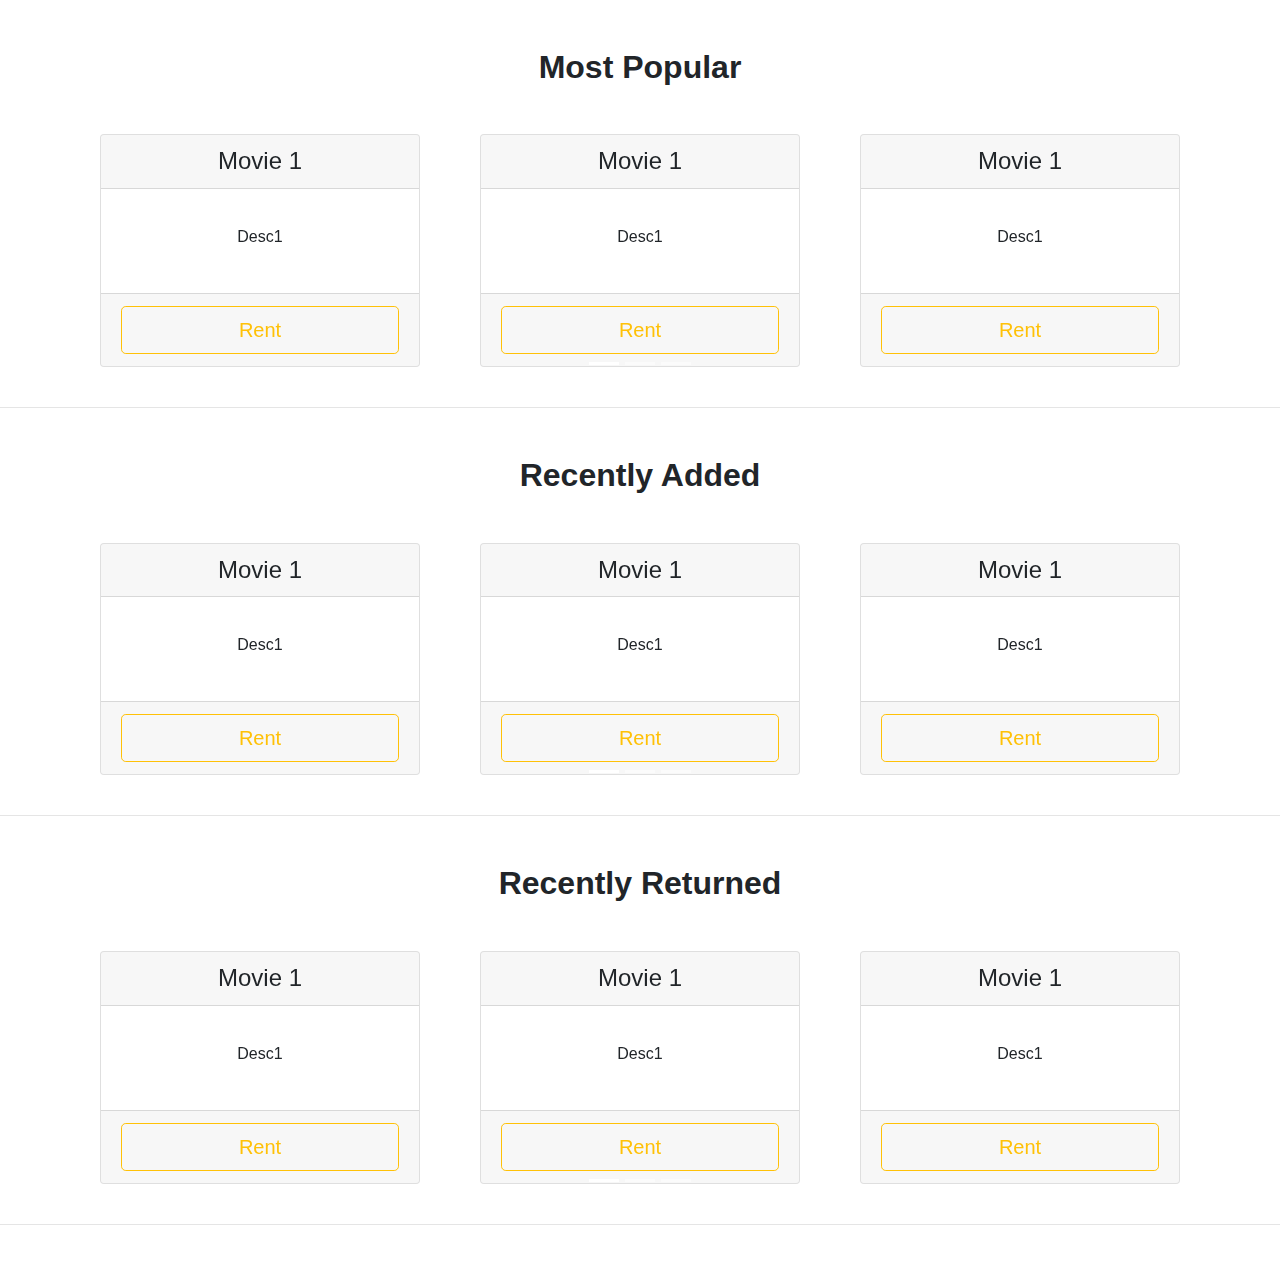
==== src/main/resources/templates/index.html @ e536f22f "index" ====
<!DOCTYPE html>
<html lang="en" xmlns:th="http://www.thymeleaf.org">
<head>
    <meta charset="UTF-8">
    <title>Homepage</title>
    <link rel="stylesheet" type="text/css" th:href="@{/webjars/bootstrap/4.5.2/css/bootstrap.min.css}"/>
    <link rel="stylesheet" type="text/css" th:href="@{/style.css}">
    <link href="//maxcdn.bootstrapcdn.com/bootstrap/4.1.1/css/bootstrap.min.css" rel="stylesheet" id="bootstrap-css">
    <script src="//maxcdn.bootstrapcdn.com/bootstrap/4.1.1/js/bootstrap.min.js"></script>
    <script src="//cdnjs.cloudflare.com/ajax/libs/jquery/3.2.1/jquery.min.js"></script>
    <script src="https://code.jquery.com/jquery-3.5.1.slim.min.js"></script>
    <script src="https://cdn.jsdelivr.net/npm/popper.js@1.16.1/dist/umd/popper.min.js" ></script>
    <script src="https://stackpath.bootstrapcdn.com/bootstrap/4.5.2/js/bootstrap.min.js" ></script>
</head>
<body>
<nav th:replace="fragments/header.html :: navbar"></nav>

<section class="text-center my-5">
    <div class="container">
    <!-- Section heading -->
    <h2 class="h1-responsive font-weight-bold my-5">Most Popular</h2>

    <div class="wrapper-carousel-fix">
        <!-- Carousel Wrapper -->
        <div id="carousel-example-1" class="carousel no-flex testimonial-carousel slide carousel-fade" data-ride="carousel"
             data-interval="false">
            <!--Slides-->
            <ol class="carousel-indicators">
                <li data-target="#carousel-example-1" data-slide-to="0" class="active"></li>
                <li data-target="#carousel-example-1" data-slide-to="1"></li>
                <li data-target="#carousel-example-1" data-slide-to="2"></li>
            </ol>
            <div class="carousel-inner" role="listbox">
                <!--First slide-->
                <div class="carousel-item active">
                    <div class="row text-center card-deck">

                        <div class="col-sm-4">
                            <div class="card mb-4 box-shadow">
                            <div class="card-header">
                                <h4 class="my-0 font-weight-normal" th:text="${popularVHS[0][1]}">Movie 1</h4>
                            </div>
                            <div class="card-body">
                                <ul class="list-unstyled mt-3 mb-4">
                                    <li th:text="${popularVHS[0][2]}">Desc1</li>
                                </ul>
                            </div>
                                <div class="card-footer">
                                    <button type="button" class="btn btn-lg btn-block btn-outline-warning card-btn">Rent</button>
                                </div>
                            </div>
                        </div>
                        <div class="col-sm-4">
                            <div class="card mb-4 box-shadow">
                            <div class="card-header">
                                <h4 class="my-0 font-weight-normal" th:text="${popularVHS[1][1]}">Movie 1</h4>
                            </div>
                            <div class="card-body">
                                <ul class="list-unstyled mt-3 mb-4">
                                    <li th:text="${popularVHS[1][2]}">Desc1</li>
                                </ul>

                            </div>
                                <div class="card-footer">
                                    <button type="button" class="btn btn-lg btn-block btn-outline-warning card-btn">Rent</button>
                                </div>
                            </div>
                        </div>
                        <div class="col-sm-4">
                            <div class="card mb-4 box-shadow">
                            <div class="card-header">
                                <h4 class="my-0 font-weight-normal" th:text="${popularVHS[2][1]}">Movie 1</h4>
                            </div>
                            <div class="card-body">
                                <ul class="list-unstyled mt-3 mb-4">
                                    <li th:text="${popularVHS[2][2]}">Desc1</li>
                                </ul>
                            </div>
                                <div class="card-footer">
                                    <button type="button" class="btn btn-lg btn-block btn-outline-warning card-btn">Rent</button>
                                </div>
                            </div>
                        </div>
                    </div>
                </div>
                <!--Second slide-->
                <div class="carousel-item">
                    <div class="row text-center card-deck">
                        <div class="col-sm-4">
                            <div class="card mb-4 box-shadow">
                                <div class="card-header">
                                    <h4 class="my-0 font-weight-normal" th:text="${popularVHS[3][1]}">Movie 1</h4>
                                </div>
                                <div class="card-body">
                                    <ul class="list-unstyled mt-3 mb-4">
                                        <li th:text="${popularVHS[3][2]}">Desc1</li>
                                    </ul>

                                </div>
                                <div class="card-footer">
                                    <button type="button" class="btn btn-lg btn-block btn-outline-warning card-btn">Rent</button>
                                </div>
                            </div>
                        </div>
                        <div class="col-sm-4">
                            <div class="card mb-4 box-shadow">
                                <div class="card-header">
                                    <h4 class="my-0 font-weight-normal" th:text="${popularVHS[4][1]}">Movie 1</h4>
                                </div>
                                <div class="card-body">
                                    <ul class="list-unstyled mt-3 mb-4">
                                        <li th:text="${popularVHS[4][2]}">Desc1</li>
                                    </ul>

                                </div>
                                <div class="card-footer">
                                    <button type="button" class="btn btn-lg btn-block btn-outline-warning card-btn">Rent</button>
                                </div>
                            </div>
                        </div>
                        <div class="col-sm-4">
                            <div class="card mb-4 box-shadow">
                                <div class="card-header">
                                    <h4 class="my-0 font-weight-normal" th:text="${popularVHS[5][1]}">Movie 1</h4>
                                </div>
                                <div class="card-body">
                                    <ul class="list-unstyled mt-3 mb-4">
                                        <li th:text="${popularVHS[5][2]}">Desc1</li>
                                    </ul>

                                </div>
                                <div class="card-footer">
                                    <button type="button" class="btn btn-lg btn-block btn-outline-warning card-btn">Rent</button>
                                </div>
                            </div>
                        </div>
                    </div>
                </div>
                <div class="carousel-item">
                    <div class="row text-center card-deck">
                        <div class="col-sm-4">
                            <div class="card mb-4 box-shadow">
                                <div class="card-header">
                                    <h4 class="my-0 font-weight-normal" th:text="${popularVHS[6][1]}">Movie 1</h4>
                                </div>
                                <div class="card-body">
                                    <ul class="list-unstyled mt-3 mb-4">
                                        <li th:text="${popularVHS[6][2]}">Desc1</li>
                                    </ul>

                                </div>
                                <div class="card-footer">
                                    <button type="button" class="btn btn-lg btn-block btn-outline-warning card-btn">Rent</button>
                                </div>
                            </div>
                        </div>
                        <div class="col-sm-4">
                            <div class="card mb-4 box-shadow">
                                <div class="card-header">
                                    <h4 class="my-0 font-weight-normal" th:text="${popularVHS[7][1]}">Movie 1</h4>
                                </div>
                                <div class="card-body">
                                    <ul class="list-unstyled mt-3 mb-4">
                                        <li th:text="${popularVHS[7][2]}">Desc1</li>
                                    </ul>

                                </div>
                                <div class="card-footer">
                                    <button type="button" class="btn btn-lg btn-block btn-outline-warning card-btn">Rent</button>
                                </div>
                            </div>
                        </div>
                        <div class="col-sm-4">
                            <div class="card mb-4 box-shadow">
                                <div class="card-header">
                                    <h4 class="my-0 font-weight-normal" th:text="${popularVHS[8][1]}">Movie 1</h4>
                                </div>
                                <div class="card-body">
                                    <ul class="list-unstyled mt-3 mb-4">
                                        <li th:text="${popularVHS[8][2]}">Desc1</li>
                                    </ul>

                                </div>
                                <div class="card-footer">
                                    <button type="button" class="btn btn-lg btn-block btn-outline-warning card-btn">Rent</button>
                                </div>
                            </div>
                        </div>
                    </div>
                </div>
            </div>

        </div>
        <!-- Carousel Wrapper -->
    </div>
    </div>
    <hr>
</section>
<section class="text-center my-5">
    <div class="container">
        <!-- Section heading -->
        <h2 class="h1-responsive font-weight-bold my-5">Recently Added</h2>

        <div class="wrapper-carousel-fix">
            <!-- Carousel Wrapper -->
            <div id="carousel-example-2" class="carousel no-flex testimonial-carousel slide carousel-fade" data-ride="carousel"
                 data-interval="false">
                <!--Slides-->
                <ol class="carousel-indicators">
                    <li data-target="#carousel-example-2" data-slide-to="0" class="active"></li>
                    <li data-target="#carousel-example-2" data-slide-to="1"></li>
                    <li data-target="#carousel-example-2" data-slide-to="2"></li>
                </ol>
                <div class="carousel-inner" role="listbox">
                    <!--First slide-->
                    <div class="carousel-item active">
                        <div class="row text-center card-deck">
                            <div class="col-sm-4">
                                <div class="card mb-4 box-shadow">
                                    <div class="card-header">
                                        <h4 class="my-0 font-weight-normal" th:text="${recentVHS[0].title}">Movie 1</h4>
                                    </div>
                                    <div class="card-body">
                                        <ul class="list-unstyled mt-3 mb-4">
                                            <li th:text="${recentVHS[0].description}">Desc1</li>
                                        </ul>
                                    </div>
                                    <div class="card-footer">
                                        <button type="button" class="btn btn-lg btn-block btn-outline-warning card-btn">Rent</button>
                                    </div>
                                </div>
                            </div>
                            <div class="col-sm-4">
                                <div class="card mb-4 box-shadow">
                                    <div class="card-header">
                                        <h4 class="my-0 font-weight-normal" th:text="${recentVHS[1].title}">Movie 1</h4>
                                    </div>
                                    <div class="card-body">
                                        <ul class="list-unstyled mt-3 mb-4">
                                            <li th:text="${recentVHS[1].description}">Desc1</li>
                                        </ul>
                                    </div>
                                    <div class="card-footer">
                                        <button type="button" class="btn btn-lg btn-block btn-outline-warning card-btn">Rent</button>
                                    </div>
                                </div>
                            </div>
                            <div class="col-sm-4">
                                <div class="card mb-4 box-shadow">
                                    <div class="card-header">
                                        <h4 class="my-0 font-weight-normal" th:text="${recentVHS[2].title}">Movie 1</h4>
                                    </div>
                                    <div class="card-body">
                                        <ul class="list-unstyled mt-3 mb-4">
                                            <li th:text="${recentVHS[2].description}">Desc1</li>
                                        </ul>
                                    </div>
                                    <div class="card-footer">
                                        <button type="button" class="btn btn-lg btn-block btn-outline-warning card-btn">Rent</button>
                                    </div>
                                </div>
                            </div>
                        </div>
                    </div>
                    <!--Second slide-->
                    <div class="carousel-item">
                        <div class="row text-center card-deck">
                            <div class="col-sm-4">
                                <div class="card mb-4 box-shadow">
                                    <div class="card-header">
                                        <h4 class="my-0 font-weight-normal" th:text="${recentVHS[3].title}">Movie 1</h4>
                                    </div>
                                    <div class="card-body">
                                        <ul class="list-unstyled mt-3 mb-4">
                                            <li th:text="${recentVHS[3].description}">Desc1</li>
                                        </ul>
                                    </div>
                                    <div class="card-footer">
                                        <button type="button" class="btn btn-lg btn-block btn-outline-warning card-btn">Rent</button>
                                    </div>
                                </div>
                            </div>
                            <div class="col-sm-4">
                                <div class="card mb-4 box-shadow">
                                    <div class="card-header">
                                        <h4 class="my-0 font-weight-normal" th:text="${recentVHS[4].title}">Movie 1</h4>
                                    </div>
                                    <div class="card-body">
                                        <ul class="list-unstyled mt-3 mb-4">
                                            <li th:text="${recentVHS[4].description}">Desc1</li>
                                        </ul>
                                    </div>
                                    <div class="card-footer">
                                        <button type="button" class="btn btn-lg btn-block btn-outline-warning card-btn">Rent</button>
                                    </div>
                                </div>
                            </div>
                            <div class="col-sm-4">
                                <div class="card mb-4 box-shadow">
                                    <div class="card-header">
                                        <h4 class="my-0 font-weight-normal" th:text="${recentVHS[5].title}">Movie 1</h4>
                                    </div>
                                    <div class="card-body">
                                        <ul class="list-unstyled mt-3 mb-4">
                                            <li th:text="${recentVHS[5].description}">Desc1</li>
                                        </ul>
                                    </div>
                                    <div class="card-footer">
                                        <button type="button" class="btn btn-lg btn-block btn-outline-warning card-btn">Rent</button>
                                    </div>
                                </div>
                            </div>
                        </div>
                    </div>
                    <div class="carousel-item">
                        <div class="row text-center card-deck">
                            <div class="col-sm-4">
                                <div class="card mb-4 box-shadow">
                                    <div class="card-header">
                                        <h4 class="my-0 font-weight-normal" th:text="${recentVHS[6].title}">Movie 1</h4>
                                    </div>
                                    <div class="card-body">
                                        <ul class="list-unstyled mt-3 mb-4">
                                            <li th:text="${recentVHS[6].description}">Desc1</li>
                                        </ul>
                                    </div>
                                    <div class="card-footer">
                                        <button type="button" class="btn btn-lg btn-block btn-outline-warning card-btn">Rent</button>
                                    </div>
                                </div>
                            </div>
                            <div class="col-sm-4">
                                <div class="card mb-4 box-shadow">
                                    <div class="card-header">
                                        <h4 class="my-0 font-weight-normal" th:text="${recentVHS[7].title}">Movie 1</h4>
                                    </div>
                                    <div class="card-body">
                                        <ul class="list-unstyled mt-3 mb-4">
                                            <li th:text="${recentVHS[7].description}">Desc1</li>
                                        </ul>
                                    </div>
                                    <div class="card-footer">
                                        <button type="button" class="btn btn-lg btn-block btn-outline-warning card-btn">Rent</button>
                                    </div>
                                </div>
                            </div>
                            <div class="col-sm-4">
                                <div class="card mb-4 box-shadow">
                                    <div class="card-header">
                                        <h4 class="my-0 font-weight-normal" th:text="${recentVHS[8].title}">Movie 1</h4>
                                    </div>
                                    <div class="card-body">
                                        <ul class="list-unstyled mt-3 mb-4">
                                            <li th:text="${recentVHS[8].description}">Desc1</li>
                                        </ul>
                                    </div>
                                    <div class="card-footer">
                                        <button type="button" class="btn btn-lg btn-block btn-outline-warning card-btn">Rent</button>
                                    </div>
                                </div>
                            </div>
                        </div>
                    </div>
                </div>
            </div>
            <!-- Carousel Wrapper -->
        </div>
    </div>
    <hr>
</section>
<section class="text-center my-5">
    <div class="container">
        <!-- Section heading -->
        <h2 class="h1-responsive font-weight-bold my-5">Recently Returned</h2>
        <div class="wrapper-carousel-fix">
            <!-- Carousel Wrapper -->
            <div id="carousel-example-3" class="carousel no-flex testimonial-carousel slide carousel-fade" data-ride="carousel"
                 data-interval="false">
                <!--Slides-->
                <ol class="carousel-indicators">
                    <li data-target="#carousel-example-3" data-slide-to="0" class="active"></li>
                    <li data-target="#carousel-example-3" data-slide-to="1"></li>
                    <li data-target="#carousel-example-3" data-slide-to="2"></li>
                </ol>
                <div class="carousel-inner" role="listbox">
                    <!--First slide-->
                    <div class="carousel-item active">
                        <div class="row text-center card-deck">
                            <div class="col-sm-4">
                                <div class="card mb-4 box-shadow">
                                    <div class="card-header">
                                        <h4 class="my-0 font-weight-normal" th:text="${returnedVHS[0].title}">Movie 1</h4>
                                    </div>
                                    <div class="card-body">
                                        <ul class="list-unstyled mt-3 mb-4">
                                            <li th:text="${returnedVHS[0].description}">Desc1</li>
                                        </ul>
                                    </div>
                                    <div class="card-footer">
                                        <button type="button" class="btn btn-lg btn-block btn-outline-warning card-btn">Rent</button>
                                    </div>
                                </div>
                            </div>
                            <div class="col-sm-4">
                                <div class="card mb-4 box-shadow">
                                    <div class="card-header">
                                        <h4 class="my-0 font-weight-normal" th:text="${returnedVHS[1].title}">Movie 1</h4>
                                    </div>
                                    <div class="card-body">
                                        <ul class="list-unstyled mt-3 mb-4">
                                            <li th:text="${returnedVHS[1].description}">Desc1</li>
                                        </ul>
                                    </div>
                                    <div class="card-footer">
                                        <button type="button" class="btn btn-lg btn-block btn-outline-warning card-btn">Rent</button>
                                    </div>
                                </div>
                            </div>
                            <div class="col-sm-4">
                                <div class="card mb-4 box-shadow">
                                    <div class="card-header">
                                        <h4 class="my-0 font-weight-normal" th:text="${returnedVHS[2].title}">Movie 1</h4>
                                    </div>
                                    <div class="card-body">
                                        <ul class="list-unstyled mt-3 mb-4">
                                            <li th:text="${returnedVHS[2].description}">Desc1</li>
                                        </ul>
                                    </div>
                                    <div class="card-footer">
                                        <button type="button" class="btn btn-lg btn-block btn-outline-warning card-btn">Rent</button>
                                    </div>
                                </div>
                            </div>
                        </div>
                    </div>
                    <!--Second slide-->
                    <div class="carousel-item">
                        <div class="row text-center card-deck">
                            <div class="col-sm-4">
                                <div class="card mb-4 box-shadow">
                                    <div class="card-header">
                                        <h4 class="my-0 font-weight-normal" th:text="${returnedVHS[3].title}">Movie 1</h4>
                                    </div>
                                    <div class="card-body">
                                        <ul class="list-unstyled mt-3 mb-4">
                                            <li th:text="${returnedVHS[3].description}">Desc1</li>
                                        </ul>

                                    </div>
                                    <div class="card-footer">
                                        <button type="button" class="btn btn-lg btn-block btn-outline-warning card-btn">Rent</button>
                                    </div>
                                </div>
                            </div>
                            <div class="col-sm-4">
                                <div class="card mb-4 box-shadow">
                                    <div class="card-header">
                                        <h4 class="my-0 font-weight-normal" th:text="${returnedVHS[4].title}">Movie 1</h4>
                                    </div>
                                    <div class="card-body">
                                        <ul class="list-unstyled mt-3 mb-4">
                                            <li th:text="${returnedVHS[4].description}">Desc1</li>
                                        </ul>

                                    </div>
                                    <div class="card-footer">
                                        <button type="button" class="btn btn-lg btn-block btn-outline-warning card-btn">Rent</button>
                                    </div>
                                </div>
                            </div>
                            <div class="col-sm-4">
                                <div class="card mb-4 box-shadow">
                                    <div class="card-header">
                                        <h4 class="my-0 font-weight-normal" th:text="${returnedVHS[5].title}">Movie 1</h4>
                                    </div>
                                    <div class="card-body">
                                        <ul class="list-unstyled mt-3 mb-4">
                                            <li th:text="${returnedVHS[5].description}">Desc1</li>
                                        </ul>
                                    </div>
                                    <div class="card-footer">
                                        <button type="button" class="btn btn-lg btn-block btn-outline-warning card-btn">Rent</button>
                                    </div>
                                </div>
                            </div>
                        </div>
                    </div>
                    <div class="carousel-item">
                        <div class="row text-center card-deck">
                            <div class="col-sm-4">
                                <div class="card mb-4 box-shadow">
                                    <div class="card-header">
                                        <h4 class="my-0 font-weight-normal" th:text="${returnedVHS[6].title}">Movie 1</h4>
                                    </div>
                                    <div class="card-body">
                                        <ul class="list-unstyled mt-3 mb-4">
                                            <li th:text="${returnedVHS[6].description}">Desc1</li>
                                        </ul>

                                    </div>
                                    <div class="card-footer">
                                        <button type="button" class="btn btn-lg btn-block btn-outline-warning card-btn">Rent</button>
                                    </div>
                                </div>
                            </div>
                            <div class="col-sm-4">
                                <div class="card mb-4 box-shadow">
                                    <div class="card-header">
                                        <h4 class="my-0 font-weight-normal" th:text="${returnedVHS[7].title}">Movie 1</h4>
                                    </div>
                                    <div class="card-body">
                                        <ul class="list-unstyled mt-3 mb-4">
                                            <li th:text="${returnedVHS[7].description}">Desc1</li>
                                        </ul>

                                    </div>
                                    <div class="card-footer">
                                        <button type="button" class="btn btn-lg btn-block btn-outline-warning card-btn">Rent</button>
                                    </div>
                                </div>
                            </div>
                            <div class="col-sm-4">
                                <div class="card mb-4 box-shadow">
                                    <div class="card-header">
                                        <h4 class="my-0 font-weight-normal" th:text="${returnedVHS[8].title}">Movie 1</h4>
                                    </div>
                                    <div class="card-body">
                                        <ul class="list-unstyled mt-3 mb-4">
                                            <li th:text="${returnedVHS[8].description}">Desc1</li>
                                        </ul>
                                    </div>
                                    <div class="card-footer">
                                        <button type="button" class="btn btn-lg btn-block btn-outline-warning card-btn">Rent</button>
                                    </div>
                                </div>
                            </div>
                        </div>
                    </div>
                </div>
            </div>
            <!-- Carousel Wrapper -->
        </div>
    </div>
    <hr>
</section>

<footer>
    <nav th:replace="fragments/footer.html :: navbar"></nav>
</footer>
</body>
</html>
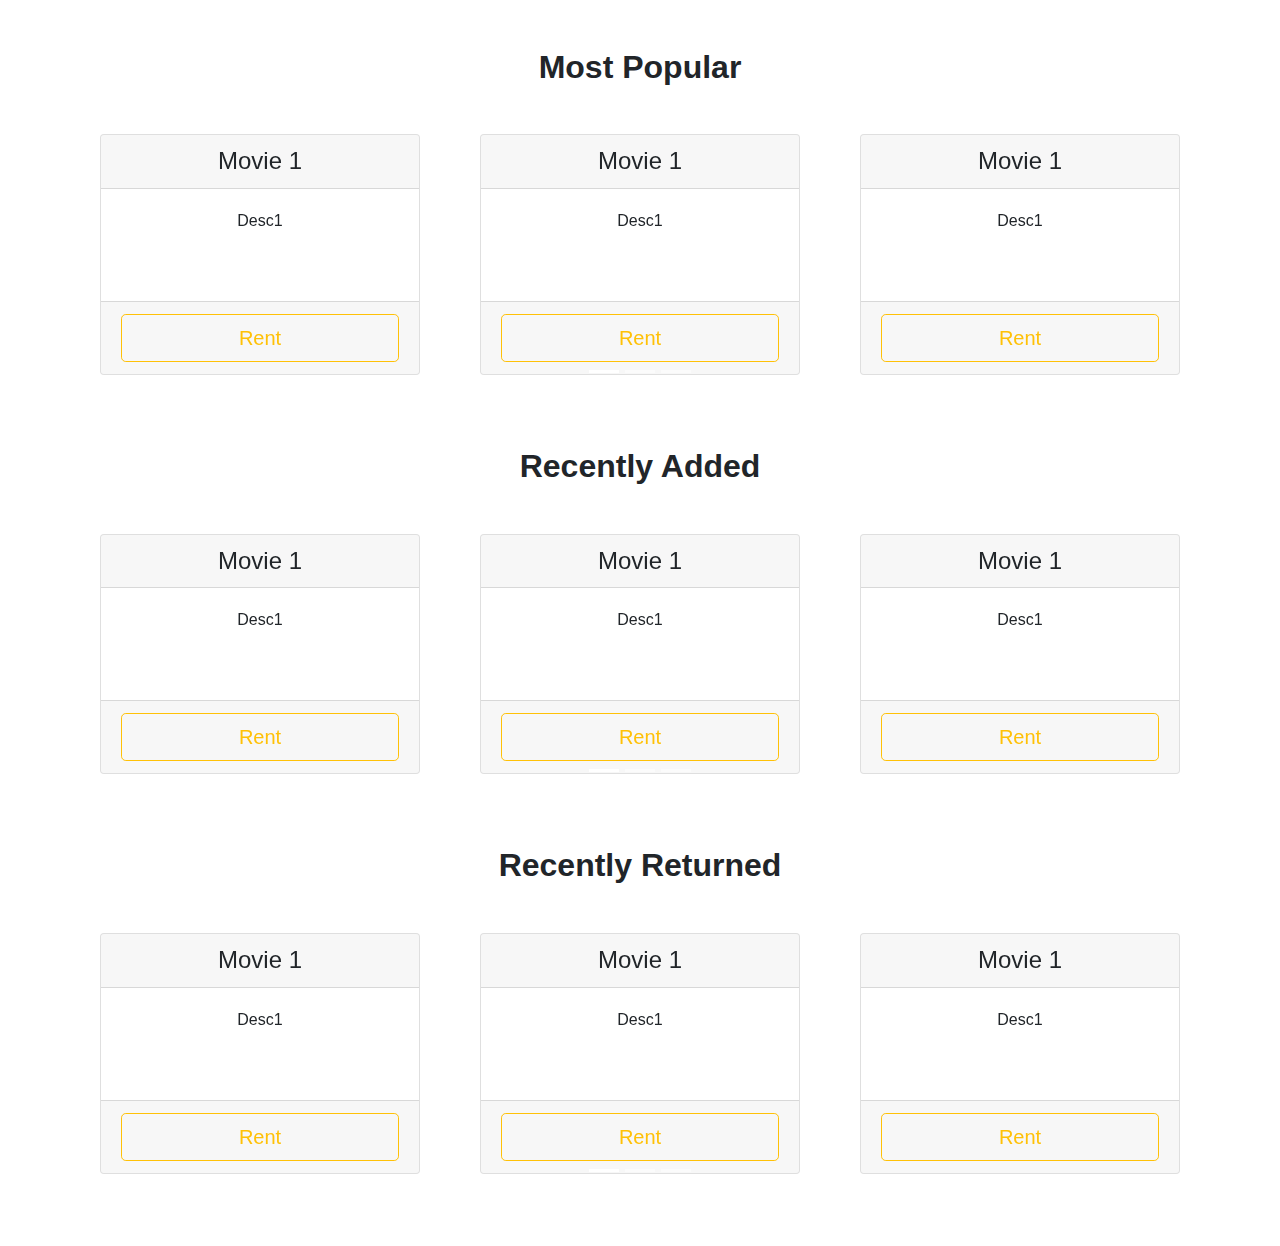
==== commit c941d3ef: "Fixed the userpage" ====
--- a/src/main/resources/templates/index.html
+++ b/src/main/resources/templates/index.html
@@ -12,18 +12,19 @@
     <script src="https://cdn.jsdelivr.net/npm/popper.js@1.16.1/dist/umd/popper.min.js" ></script>
     <script src="https://stackpath.bootstrapcdn.com/bootstrap/4.5.2/js/bootstrap.min.js" ></script>
 </head>
-<body>
+
+<body class="background">
 <nav th:replace="fragments/header.html :: navbar"></nav>
 
 <section class="text-center my-5">
     <div class="container">
     <!-- Section heading -->
-    <h2 class="h1-responsive font-weight-bold my-5">Most Popular</h2>
+    <h2 class="h1-responsive font-weight-bold my-5 ">Most Popular</h2>
 
     <div class="wrapper-carousel-fix">
         <!-- Carousel Wrapper -->
         <div id="carousel-example-1" class="carousel no-flex testimonial-carousel slide carousel-fade" data-ride="carousel"
-             data-interval="false">
+             data-interval="5000">
             <!--Slides-->
             <ol class="carousel-indicators">
                 <li data-target="#carousel-example-1" data-slide-to="0" class="active"></li>
@@ -37,11 +38,12 @@
 
                         <div class="col-sm-4">
                             <div class="card mb-4 box-shadow">
+
                             <div class="card-header">
                                 <h4 class="my-0 font-weight-normal" th:text="${popularVHS[0][1]}">Movie 1</h4>
                             </div>
                             <div class="card-body">
-                                <ul class="list-unstyled mt-3 mb-4">
+                                <ul class="list-unstyled mt-0 mb-5" >
                                     <li th:text="${popularVHS[0][2]}">Desc1</li>
                                 </ul>
                             </div>
@@ -50,13 +52,14 @@
                                 </div>
                             </div>
                         </div>
+
                         <div class="col-sm-4">
                             <div class="card mb-4 box-shadow">
                             <div class="card-header">
                                 <h4 class="my-0 font-weight-normal" th:text="${popularVHS[1][1]}">Movie 1</h4>
                             </div>
                             <div class="card-body">
-                                <ul class="list-unstyled mt-3 mb-4">
+                                <ul class="list-unstyled mt-0 mb-5">
                                     <li th:text="${popularVHS[1][2]}">Desc1</li>
                                 </ul>
 
@@ -66,13 +69,14 @@
                                 </div>
                             </div>
                         </div>
+
                         <div class="col-sm-4">
                             <div class="card mb-4 box-shadow">
                             <div class="card-header">
                                 <h4 class="my-0 font-weight-normal" th:text="${popularVHS[2][1]}">Movie 1</h4>
                             </div>
                             <div class="card-body">
-                                <ul class="list-unstyled mt-3 mb-4">
+                                <ul class="list-unstyled mt-0 mb-5">
                                     <li th:text="${popularVHS[2][2]}">Desc1</li>
                                 </ul>
                             </div>
@@ -92,7 +96,7 @@
                                     <h4 class="my-0 font-weight-normal" th:text="${popularVHS[3][1]}">Movie 1</h4>
                                 </div>
                                 <div class="card-body">
-                                    <ul class="list-unstyled mt-3 mb-4">
+                                    <ul class="list-unstyled mt-0 mb-5">
                                         <li th:text="${popularVHS[3][2]}">Desc1</li>
                                     </ul>
 
@@ -108,7 +112,7 @@
                                     <h4 class="my-0 font-weight-normal" th:text="${popularVHS[4][1]}">Movie 1</h4>
                                 </div>
                                 <div class="card-body">
-                                    <ul class="list-unstyled mt-3 mb-4">
+                                    <ul class="list-unstyled mt-0 mb-5">
                                         <li th:text="${popularVHS[4][2]}">Desc1</li>
                                     </ul>
 
@@ -124,7 +128,7 @@
                                     <h4 class="my-0 font-weight-normal" th:text="${popularVHS[5][1]}">Movie 1</h4>
                                 </div>
                                 <div class="card-body">
-                                    <ul class="list-unstyled mt-3 mb-4">
+                                    <ul class="list-unstyled mt-0 mb-5">
                                         <li th:text="${popularVHS[5][2]}">Desc1</li>
                                     </ul>
 
@@ -144,7 +148,7 @@
                                     <h4 class="my-0 font-weight-normal" th:text="${popularVHS[6][1]}">Movie 1</h4>
                                 </div>
                                 <div class="card-body">
-                                    <ul class="list-unstyled mt-3 mb-4">
+                                    <ul class="list-unstyled mt-0 mb-5">
                                         <li th:text="${popularVHS[6][2]}">Desc1</li>
                                     </ul>
 
@@ -160,7 +164,7 @@
                                     <h4 class="my-0 font-weight-normal" th:text="${popularVHS[7][1]}">Movie 1</h4>
                                 </div>
                                 <div class="card-body">
-                                    <ul class="list-unstyled mt-3 mb-4">
+                                    <ul class="list-unstyled mt-0 mb-5">
                                         <li th:text="${popularVHS[7][2]}">Desc1</li>
                                     </ul>
 
@@ -176,10 +180,9 @@
                                     <h4 class="my-0 font-weight-normal" th:text="${popularVHS[8][1]}">Movie 1</h4>
                                 </div>
                                 <div class="card-body">
-                                    <ul class="list-unstyled mt-3 mb-4">
+                                    <ul class="list-unstyled mt-0 mb-5">
                                         <li th:text="${popularVHS[8][2]}">Desc1</li>
                                     </ul>
-
                                 </div>
                                 <div class="card-footer">
                                     <button type="button" class="btn btn-lg btn-block btn-outline-warning card-btn">Rent</button>
@@ -189,13 +192,13 @@
                     </div>
                 </div>
             </div>
-
         </div>
         <!-- Carousel Wrapper -->
     </div>
     </div>
-    <hr>
 </section>
+
+
 <section class="text-center my-5">
     <div class="container">
         <!-- Section heading -->
@@ -204,7 +207,7 @@
         <div class="wrapper-carousel-fix">
             <!-- Carousel Wrapper -->
             <div id="carousel-example-2" class="carousel no-flex testimonial-carousel slide carousel-fade" data-ride="carousel"
-                 data-interval="false">
+                 data-interval="5000">
                 <!--Slides-->
                 <ol class="carousel-indicators">
                     <li data-target="#carousel-example-2" data-slide-to="0" class="active"></li>
@@ -221,7 +224,7 @@
                                         <h4 class="my-0 font-weight-normal" th:text="${recentVHS[0].title}">Movie 1</h4>
                                     </div>
                                     <div class="card-body">
-                                        <ul class="list-unstyled mt-3 mb-4">
+                                        <ul class="list-unstyled mt-0 mb-5">
                                             <li th:text="${recentVHS[0].description}">Desc1</li>
                                         </ul>
                                     </div>
@@ -236,7 +239,7 @@
                                         <h4 class="my-0 font-weight-normal" th:text="${recentVHS[1].title}">Movie 1</h4>
                                     </div>
                                     <div class="card-body">
-                                        <ul class="list-unstyled mt-3 mb-4">
+                                        <ul class="list-unstyled mt-0 mb-5">
                                             <li th:text="${recentVHS[1].description}">Desc1</li>
                                         </ul>
                                     </div>
@@ -251,7 +254,7 @@
                                         <h4 class="my-0 font-weight-normal" th:text="${recentVHS[2].title}">Movie 1</h4>
                                     </div>
                                     <div class="card-body">
-                                        <ul class="list-unstyled mt-3 mb-4">
+                                        <ul class="list-unstyled mt-0 mb-5">
                                             <li th:text="${recentVHS[2].description}">Desc1</li>
                                         </ul>
                                     </div>
@@ -271,7 +274,7 @@
                                         <h4 class="my-0 font-weight-normal" th:text="${recentVHS[3].title}">Movie 1</h4>
                                     </div>
                                     <div class="card-body">
-                                        <ul class="list-unstyled mt-3 mb-4">
+                                        <ul class="list-unstyled mt-0 mb-5">
                                             <li th:text="${recentVHS[3].description}">Desc1</li>
                                         </ul>
                                     </div>
@@ -286,7 +289,7 @@
                                         <h4 class="my-0 font-weight-normal" th:text="${recentVHS[4].title}">Movie 1</h4>
                                     </div>
                                     <div class="card-body">
-                                        <ul class="list-unstyled mt-3 mb-4">
+                                        <ul class="list-unstyled mt-0 mb-5">
                                             <li th:text="${recentVHS[4].description}">Desc1</li>
                                         </ul>
                                     </div>
@@ -301,7 +304,7 @@
                                         <h4 class="my-0 font-weight-normal" th:text="${recentVHS[5].title}">Movie 1</h4>
                                     </div>
                                     <div class="card-body">
-                                        <ul class="list-unstyled mt-3 mb-4">
+                                        <ul class="list-unstyled mt-0 mb-5">
                                             <li th:text="${recentVHS[5].description}">Desc1</li>
                                         </ul>
                                     </div>
@@ -320,7 +323,7 @@
                                         <h4 class="my-0 font-weight-normal" th:text="${recentVHS[6].title}">Movie 1</h4>
                                     </div>
                                     <div class="card-body">
-                                        <ul class="list-unstyled mt-3 mb-4">
+                                        <ul class="list-unstyled mt-0 mb-5">
                                             <li th:text="${recentVHS[6].description}">Desc1</li>
                                         </ul>
                                     </div>
@@ -335,7 +338,7 @@
                                         <h4 class="my-0 font-weight-normal" th:text="${recentVHS[7].title}">Movie 1</h4>
                                     </div>
                                     <div class="card-body">
-                                        <ul class="list-unstyled mt-3 mb-4">
+                                        <ul class="list-unstyled mt-0 mb-5">
                                             <li th:text="${recentVHS[7].description}">Desc1</li>
                                         </ul>
                                     </div>
@@ -350,7 +353,7 @@
                                         <h4 class="my-0 font-weight-normal" th:text="${recentVHS[8].title}">Movie 1</h4>
                                     </div>
                                     <div class="card-body">
-                                        <ul class="list-unstyled mt-3 mb-4">
+                                        <ul class="list-unstyled mt-0 mb-5">
                                             <li th:text="${recentVHS[8].description}">Desc1</li>
                                         </ul>
                                     </div>
@@ -366,8 +369,9 @@
             <!-- Carousel Wrapper -->
         </div>
     </div>
-    <hr>
 </section>
+
+
 <section class="text-center my-5">
     <div class="container">
         <!-- Section heading -->
@@ -375,7 +379,7 @@
         <div class="wrapper-carousel-fix">
             <!-- Carousel Wrapper -->
             <div id="carousel-example-3" class="carousel no-flex testimonial-carousel slide carousel-fade" data-ride="carousel"
-                 data-interval="false">
+                 data-interval="5000">
                 <!--Slides-->
                 <ol class="carousel-indicators">
                     <li data-target="#carousel-example-3" data-slide-to="0" class="active"></li>
@@ -392,7 +396,7 @@
                                         <h4 class="my-0 font-weight-normal" th:text="${returnedVHS[0].title}">Movie 1</h4>
                                     </div>
                                     <div class="card-body">
-                                        <ul class="list-unstyled mt-3 mb-4">
+                                        <ul class="list-unstyled mt-0 mb-5">
                                             <li th:text="${returnedVHS[0].description}">Desc1</li>
                                         </ul>
                                     </div>
@@ -407,7 +411,7 @@
                                         <h4 class="my-0 font-weight-normal" th:text="${returnedVHS[1].title}">Movie 1</h4>
                                     </div>
                                     <div class="card-body">
-                                        <ul class="list-unstyled mt-3 mb-4">
+                                        <ul class="list-unstyled mt-0 mb-5">
                                             <li th:text="${returnedVHS[1].description}">Desc1</li>
                                         </ul>
                                     </div>
@@ -422,7 +426,7 @@
                                         <h4 class="my-0 font-weight-normal" th:text="${returnedVHS[2].title}">Movie 1</h4>
                                     </div>
                                     <div class="card-body">
-                                        <ul class="list-unstyled mt-3 mb-4">
+                                        <ul class="list-unstyled mt-0 mb-5">
                                             <li th:text="${returnedVHS[2].description}">Desc1</li>
                                         </ul>
                                     </div>
@@ -442,7 +446,7 @@
                                         <h4 class="my-0 font-weight-normal" th:text="${returnedVHS[3].title}">Movie 1</h4>
                                     </div>
                                     <div class="card-body">
-                                        <ul class="list-unstyled mt-3 mb-4">
+                                        <ul class="list-unstyled mt-0 mb-5">
                                             <li th:text="${returnedVHS[3].description}">Desc1</li>
                                         </ul>
 
@@ -458,7 +462,7 @@
                                         <h4 class="my-0 font-weight-normal" th:text="${returnedVHS[4].title}">Movie 1</h4>
                                     </div>
                                     <div class="card-body">
-                                        <ul class="list-unstyled mt-3 mb-4">
+                                        <ul class="list-unstyled mt-0 mb-5">
                                             <li th:text="${returnedVHS[4].description}">Desc1</li>
                                         </ul>
 
@@ -474,7 +478,7 @@
                                         <h4 class="my-0 font-weight-normal" th:text="${returnedVHS[5].title}">Movie 1</h4>
                                     </div>
                                     <div class="card-body">
-                                        <ul class="list-unstyled mt-3 mb-4">
+                                        <ul class="list-unstyled mt-0 mb-5">
                                             <li th:text="${returnedVHS[5].description}">Desc1</li>
                                         </ul>
                                     </div>
@@ -493,7 +497,7 @@
                                         <h4 class="my-0 font-weight-normal" th:text="${returnedVHS[6].title}">Movie 1</h4>
                                     </div>
                                     <div class="card-body">
-                                        <ul class="list-unstyled mt-3 mb-4">
+                                        <ul class="list-unstyled mt-0 mb-5">
                                             <li th:text="${returnedVHS[6].description}">Desc1</li>
                                         </ul>
 
@@ -509,7 +513,7 @@
                                         <h4 class="my-0 font-weight-normal" th:text="${returnedVHS[7].title}">Movie 1</h4>
                                     </div>
                                     <div class="card-body">
-                                        <ul class="list-unstyled mt-3 mb-4">
+                                        <ul class="list-unstyled mt-0 mb-5">
                                             <li th:text="${returnedVHS[7].description}">Desc1</li>
                                         </ul>
 
@@ -525,7 +529,7 @@
                                         <h4 class="my-0 font-weight-normal" th:text="${returnedVHS[8].title}">Movie 1</h4>
                                     </div>
                                     <div class="card-body">
-                                        <ul class="list-unstyled mt-3 mb-4">
+                                        <ul class="list-unstyled mt-0 mb-5">
                                             <li th:text="${returnedVHS[8].description}">Desc1</li>
                                         </ul>
                                     </div>
@@ -541,7 +545,6 @@
             <!-- Carousel Wrapper -->
         </div>
     </div>
-    <hr>
 </section>
 
 <footer>
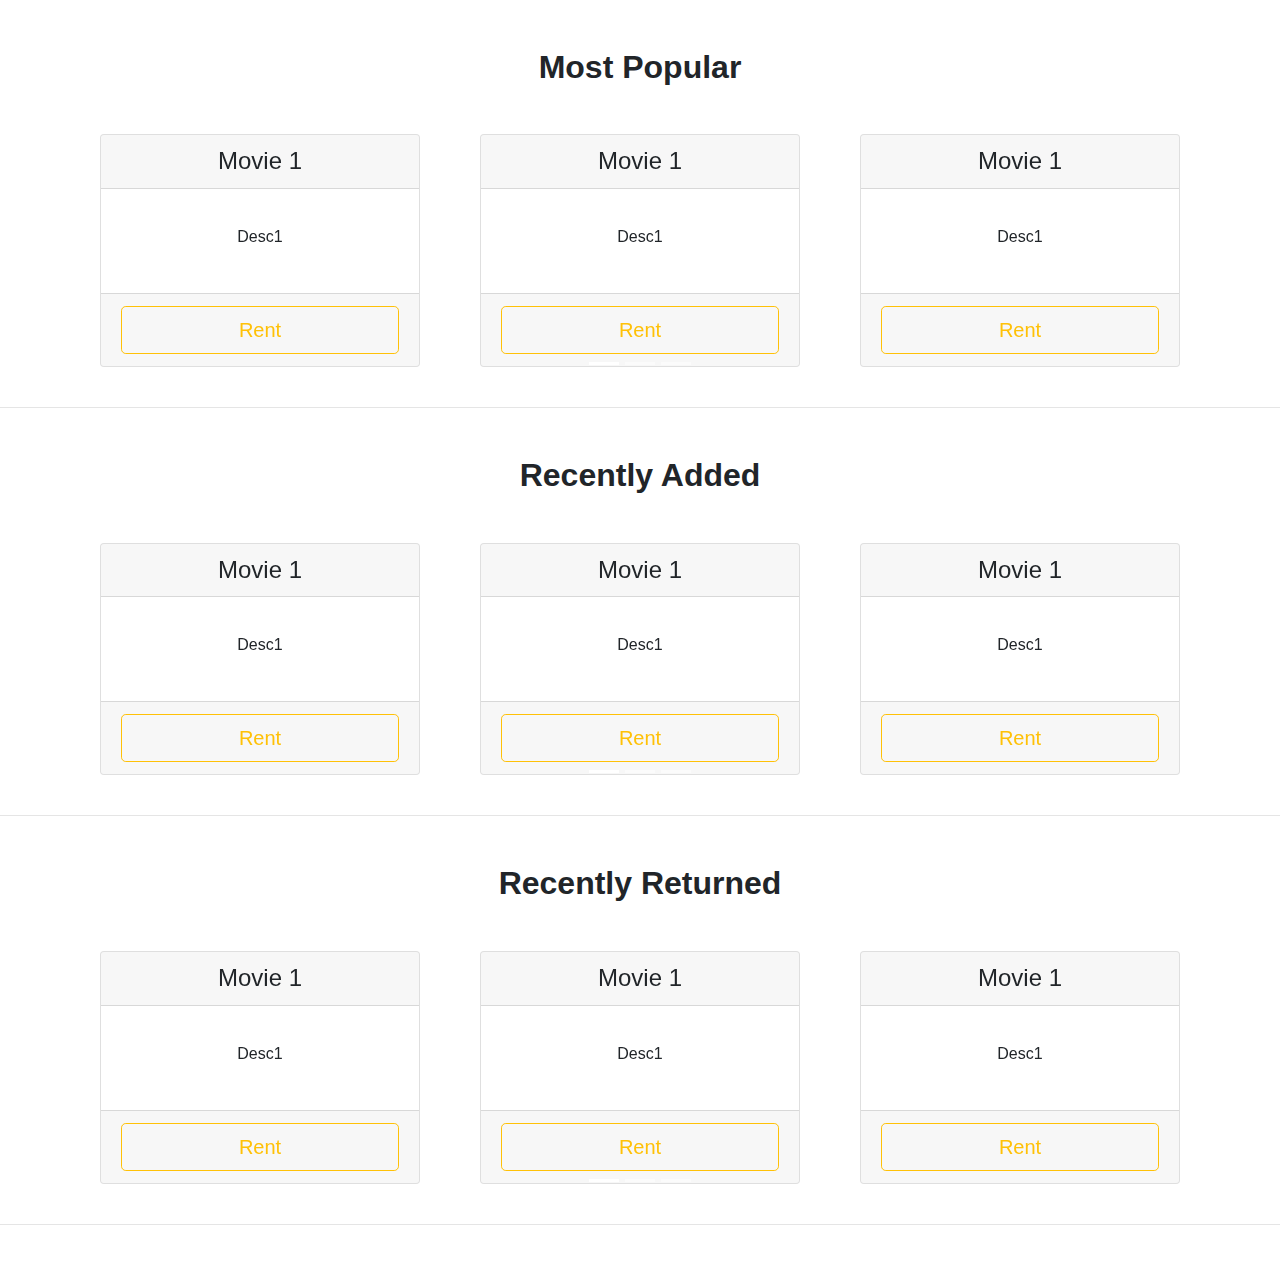
==== commit 4121f13a: "nav" ====
--- a/src/main/resources/templates/index.html
+++ b/src/main/resources/templates/index.html
@@ -12,19 +12,19 @@
     <script src="https://cdn.jsdelivr.net/npm/popper.js@1.16.1/dist/umd/popper.min.js" ></script>
     <script src="https://stackpath.bootstrapcdn.com/bootstrap/4.5.2/js/bootstrap.min.js" ></script>
 </head>
-
-<body class="background">
+<body>
+
+
 <nav th:replace="fragments/header.html :: navbar"></nav>
-
 <section class="text-center my-5">
     <div class="container">
     <!-- Section heading -->
-    <h2 class="h1-responsive font-weight-bold my-5 ">Most Popular</h2>
+    <h2 class="h1-responsive font-weight-bold my-5">Most Popular</h2>
 
     <div class="wrapper-carousel-fix">
         <!-- Carousel Wrapper -->
         <div id="carousel-example-1" class="carousel no-flex testimonial-carousel slide carousel-fade" data-ride="carousel"
-             data-interval="5000">
+             data-interval="false">
             <!--Slides-->
             <ol class="carousel-indicators">
                 <li data-target="#carousel-example-1" data-slide-to="0" class="active"></li>
@@ -38,12 +38,11 @@
 
                         <div class="col-sm-4">
                             <div class="card mb-4 box-shadow">
-
                             <div class="card-header">
                                 <h4 class="my-0 font-weight-normal" th:text="${popularVHS[0][1]}">Movie 1</h4>
                             </div>
                             <div class="card-body">
-                                <ul class="list-unstyled mt-0 mb-5" >
+                                <ul class="list-unstyled mt-3 mb-4">
                                     <li th:text="${popularVHS[0][2]}">Desc1</li>
                                 </ul>
                             </div>
@@ -52,14 +51,13 @@
                                 </div>
                             </div>
                         </div>
-
                         <div class="col-sm-4">
                             <div class="card mb-4 box-shadow">
                             <div class="card-header">
                                 <h4 class="my-0 font-weight-normal" th:text="${popularVHS[1][1]}">Movie 1</h4>
                             </div>
                             <div class="card-body">
-                                <ul class="list-unstyled mt-0 mb-5">
+                                <ul class="list-unstyled mt-3 mb-4">
                                     <li th:text="${popularVHS[1][2]}">Desc1</li>
                                 </ul>
 
@@ -69,14 +67,13 @@
                                 </div>
                             </div>
                         </div>
-
                         <div class="col-sm-4">
                             <div class="card mb-4 box-shadow">
                             <div class="card-header">
                                 <h4 class="my-0 font-weight-normal" th:text="${popularVHS[2][1]}">Movie 1</h4>
                             </div>
                             <div class="card-body">
-                                <ul class="list-unstyled mt-0 mb-5">
+                                <ul class="list-unstyled mt-3 mb-4">
                                     <li th:text="${popularVHS[2][2]}">Desc1</li>
                                 </ul>
                             </div>
@@ -96,7 +93,7 @@
                                     <h4 class="my-0 font-weight-normal" th:text="${popularVHS[3][1]}">Movie 1</h4>
                                 </div>
                                 <div class="card-body">
-                                    <ul class="list-unstyled mt-0 mb-5">
+                                    <ul class="list-unstyled mt-3 mb-4">
                                         <li th:text="${popularVHS[3][2]}">Desc1</li>
                                     </ul>
 
@@ -112,7 +109,7 @@
                                     <h4 class="my-0 font-weight-normal" th:text="${popularVHS[4][1]}">Movie 1</h4>
                                 </div>
                                 <div class="card-body">
-                                    <ul class="list-unstyled mt-0 mb-5">
+                                    <ul class="list-unstyled mt-3 mb-4">
                                         <li th:text="${popularVHS[4][2]}">Desc1</li>
                                     </ul>
 
@@ -128,7 +125,7 @@
                                     <h4 class="my-0 font-weight-normal" th:text="${popularVHS[5][1]}">Movie 1</h4>
                                 </div>
                                 <div class="card-body">
-                                    <ul class="list-unstyled mt-0 mb-5">
+                                    <ul class="list-unstyled mt-3 mb-4">
                                         <li th:text="${popularVHS[5][2]}">Desc1</li>
                                     </ul>
 
@@ -148,7 +145,7 @@
                                     <h4 class="my-0 font-weight-normal" th:text="${popularVHS[6][1]}">Movie 1</h4>
                                 </div>
                                 <div class="card-body">
-                                    <ul class="list-unstyled mt-0 mb-5">
+                                    <ul class="list-unstyled mt-3 mb-4">
                                         <li th:text="${popularVHS[6][2]}">Desc1</li>
                                     </ul>
 
@@ -164,7 +161,7 @@
                                     <h4 class="my-0 font-weight-normal" th:text="${popularVHS[7][1]}">Movie 1</h4>
                                 </div>
                                 <div class="card-body">
-                                    <ul class="list-unstyled mt-0 mb-5">
+                                    <ul class="list-unstyled mt-3 mb-4">
                                         <li th:text="${popularVHS[7][2]}">Desc1</li>
                                     </ul>
 
@@ -180,7 +177,7 @@
                                     <h4 class="my-0 font-weight-normal" th:text="${popularVHS[8][1]}">Movie 1</h4>
                                 </div>
                                 <div class="card-body">
-                                    <ul class="list-unstyled mt-0 mb-5">
+                                    <ul class="list-unstyled mt-3 mb-4">
                                         <li th:text="${popularVHS[8][2]}">Desc1</li>
                                     </ul>
                                 </div>
@@ -192,13 +189,13 @@
                     </div>
                 </div>
             </div>
+
         </div>
         <!-- Carousel Wrapper -->
     </div>
     </div>
+    <hr>
 </section>
-
-
 <section class="text-center my-5">
     <div class="container">
         <!-- Section heading -->
@@ -207,7 +204,7 @@
         <div class="wrapper-carousel-fix">
             <!-- Carousel Wrapper -->
             <div id="carousel-example-2" class="carousel no-flex testimonial-carousel slide carousel-fade" data-ride="carousel"
-                 data-interval="5000">
+                 data-interval="false">
                 <!--Slides-->
                 <ol class="carousel-indicators">
                     <li data-target="#carousel-example-2" data-slide-to="0" class="active"></li>
@@ -224,7 +221,7 @@
                                         <h4 class="my-0 font-weight-normal" th:text="${recentVHS[0].title}">Movie 1</h4>
                                     </div>
                                     <div class="card-body">
-                                        <ul class="list-unstyled mt-0 mb-5">
+                                        <ul class="list-unstyled mt-3 mb-4">
                                             <li th:text="${recentVHS[0].description}">Desc1</li>
                                         </ul>
                                     </div>
@@ -239,7 +236,7 @@
                                         <h4 class="my-0 font-weight-normal" th:text="${recentVHS[1].title}">Movie 1</h4>
                                     </div>
                                     <div class="card-body">
-                                        <ul class="list-unstyled mt-0 mb-5">
+                                        <ul class="list-unstyled mt-3 mb-4">
                                             <li th:text="${recentVHS[1].description}">Desc1</li>
                                         </ul>
                                     </div>
@@ -254,7 +251,7 @@
                                         <h4 class="my-0 font-weight-normal" th:text="${recentVHS[2].title}">Movie 1</h4>
                                     </div>
                                     <div class="card-body">
-                                        <ul class="list-unstyled mt-0 mb-5">
+                                        <ul class="list-unstyled mt-3 mb-4">
                                             <li th:text="${recentVHS[2].description}">Desc1</li>
                                         </ul>
                                     </div>
@@ -274,7 +271,7 @@
                                         <h4 class="my-0 font-weight-normal" th:text="${recentVHS[3].title}">Movie 1</h4>
                                     </div>
                                     <div class="card-body">
-                                        <ul class="list-unstyled mt-0 mb-5">
+                                        <ul class="list-unstyled mt-3 mb-4">
                                             <li th:text="${recentVHS[3].description}">Desc1</li>
                                         </ul>
                                     </div>
@@ -289,7 +286,7 @@
                                         <h4 class="my-0 font-weight-normal" th:text="${recentVHS[4].title}">Movie 1</h4>
                                     </div>
                                     <div class="card-body">
-                                        <ul class="list-unstyled mt-0 mb-5">
+                                        <ul class="list-unstyled mt-3 mb-4">
                                             <li th:text="${recentVHS[4].description}">Desc1</li>
                                         </ul>
                                     </div>
@@ -304,7 +301,7 @@
                                         <h4 class="my-0 font-weight-normal" th:text="${recentVHS[5].title}">Movie 1</h4>
                                     </div>
                                     <div class="card-body">
-                                        <ul class="list-unstyled mt-0 mb-5">
+                                        <ul class="list-unstyled mt-3 mb-4">
                                             <li th:text="${recentVHS[5].description}">Desc1</li>
                                         </ul>
                                     </div>
@@ -323,7 +320,7 @@
                                         <h4 class="my-0 font-weight-normal" th:text="${recentVHS[6].title}">Movie 1</h4>
                                     </div>
                                     <div class="card-body">
-                                        <ul class="list-unstyled mt-0 mb-5">
+                                        <ul class="list-unstyled mt-3 mb-4">
                                             <li th:text="${recentVHS[6].description}">Desc1</li>
                                         </ul>
                                     </div>
@@ -338,7 +335,7 @@
                                         <h4 class="my-0 font-weight-normal" th:text="${recentVHS[7].title}">Movie 1</h4>
                                     </div>
                                     <div class="card-body">
-                                        <ul class="list-unstyled mt-0 mb-5">
+                                        <ul class="list-unstyled mt-3 mb-4">
                                             <li th:text="${recentVHS[7].description}">Desc1</li>
                                         </ul>
                                     </div>
@@ -353,7 +350,7 @@
                                         <h4 class="my-0 font-weight-normal" th:text="${recentVHS[8].title}">Movie 1</h4>
                                     </div>
                                     <div class="card-body">
-                                        <ul class="list-unstyled mt-0 mb-5">
+                                        <ul class="list-unstyled mt-3 mb-4">
                                             <li th:text="${recentVHS[8].description}">Desc1</li>
                                         </ul>
                                     </div>
@@ -369,9 +366,8 @@
             <!-- Carousel Wrapper -->
         </div>
     </div>
+    <hr>
 </section>
-
-
 <section class="text-center my-5">
     <div class="container">
         <!-- Section heading -->
@@ -379,7 +375,7 @@
         <div class="wrapper-carousel-fix">
             <!-- Carousel Wrapper -->
             <div id="carousel-example-3" class="carousel no-flex testimonial-carousel slide carousel-fade" data-ride="carousel"
-                 data-interval="5000">
+                 data-interval="false">
                 <!--Slides-->
                 <ol class="carousel-indicators">
                     <li data-target="#carousel-example-3" data-slide-to="0" class="active"></li>
@@ -396,7 +392,7 @@
                                         <h4 class="my-0 font-weight-normal" th:text="${returnedVHS[0].title}">Movie 1</h4>
                                     </div>
                                     <div class="card-body">
-                                        <ul class="list-unstyled mt-0 mb-5">
+                                        <ul class="list-unstyled mt-3 mb-4">
                                             <li th:text="${returnedVHS[0].description}">Desc1</li>
                                         </ul>
                                     </div>
@@ -411,7 +407,7 @@
                                         <h4 class="my-0 font-weight-normal" th:text="${returnedVHS[1].title}">Movie 1</h4>
                                     </div>
                                     <div class="card-body">
-                                        <ul class="list-unstyled mt-0 mb-5">
+                                        <ul class="list-unstyled mt-3 mb-4">
                                             <li th:text="${returnedVHS[1].description}">Desc1</li>
                                         </ul>
                                     </div>
@@ -426,7 +422,7 @@
                                         <h4 class="my-0 font-weight-normal" th:text="${returnedVHS[2].title}">Movie 1</h4>
                                     </div>
                                     <div class="card-body">
-                                        <ul class="list-unstyled mt-0 mb-5">
+                                        <ul class="list-unstyled mt-3 mb-4">
                                             <li th:text="${returnedVHS[2].description}">Desc1</li>
                                         </ul>
                                     </div>
@@ -446,7 +442,7 @@
                                         <h4 class="my-0 font-weight-normal" th:text="${returnedVHS[3].title}">Movie 1</h4>
                                     </div>
                                     <div class="card-body">
-                                        <ul class="list-unstyled mt-0 mb-5">
+                                        <ul class="list-unstyled mt-3 mb-4">
                                             <li th:text="${returnedVHS[3].description}">Desc1</li>
                                         </ul>
 
@@ -462,7 +458,7 @@
                                         <h4 class="my-0 font-weight-normal" th:text="${returnedVHS[4].title}">Movie 1</h4>
                                     </div>
                                     <div class="card-body">
-                                        <ul class="list-unstyled mt-0 mb-5">
+                                        <ul class="list-unstyled mt-3 mb-4">
                                             <li th:text="${returnedVHS[4].description}">Desc1</li>
                                         </ul>
 
@@ -478,7 +474,7 @@
                                         <h4 class="my-0 font-weight-normal" th:text="${returnedVHS[5].title}">Movie 1</h4>
                                     </div>
                                     <div class="card-body">
-                                        <ul class="list-unstyled mt-0 mb-5">
+                                        <ul class="list-unstyled mt-3 mb-4">
                                             <li th:text="${returnedVHS[5].description}">Desc1</li>
                                         </ul>
                                     </div>
@@ -497,7 +493,7 @@
                                         <h4 class="my-0 font-weight-normal" th:text="${returnedVHS[6].title}">Movie 1</h4>
                                     </div>
                                     <div class="card-body">
-                                        <ul class="list-unstyled mt-0 mb-5">
+                                        <ul class="list-unstyled mt-3 mb-4">
                                             <li th:text="${returnedVHS[6].description}">Desc1</li>
                                         </ul>
 
@@ -513,7 +509,7 @@
                                         <h4 class="my-0 font-weight-normal" th:text="${returnedVHS[7].title}">Movie 1</h4>
                                     </div>
                                     <div class="card-body">
-                                        <ul class="list-unstyled mt-0 mb-5">
+                                        <ul class="list-unstyled mt-3 mb-4">
                                             <li th:text="${returnedVHS[7].description}">Desc1</li>
                                         </ul>
 
@@ -529,7 +525,7 @@
                                         <h4 class="my-0 font-weight-normal" th:text="${returnedVHS[8].title}">Movie 1</h4>
                                     </div>
                                     <div class="card-body">
-                                        <ul class="list-unstyled mt-0 mb-5">
+                                        <ul class="list-unstyled mt-3 mb-4">
                                             <li th:text="${returnedVHS[8].description}">Desc1</li>
                                         </ul>
                                     </div>
@@ -545,6 +541,7 @@
             <!-- Carousel Wrapper -->
         </div>
     </div>
+    <hr>
 </section>
 
 <footer>
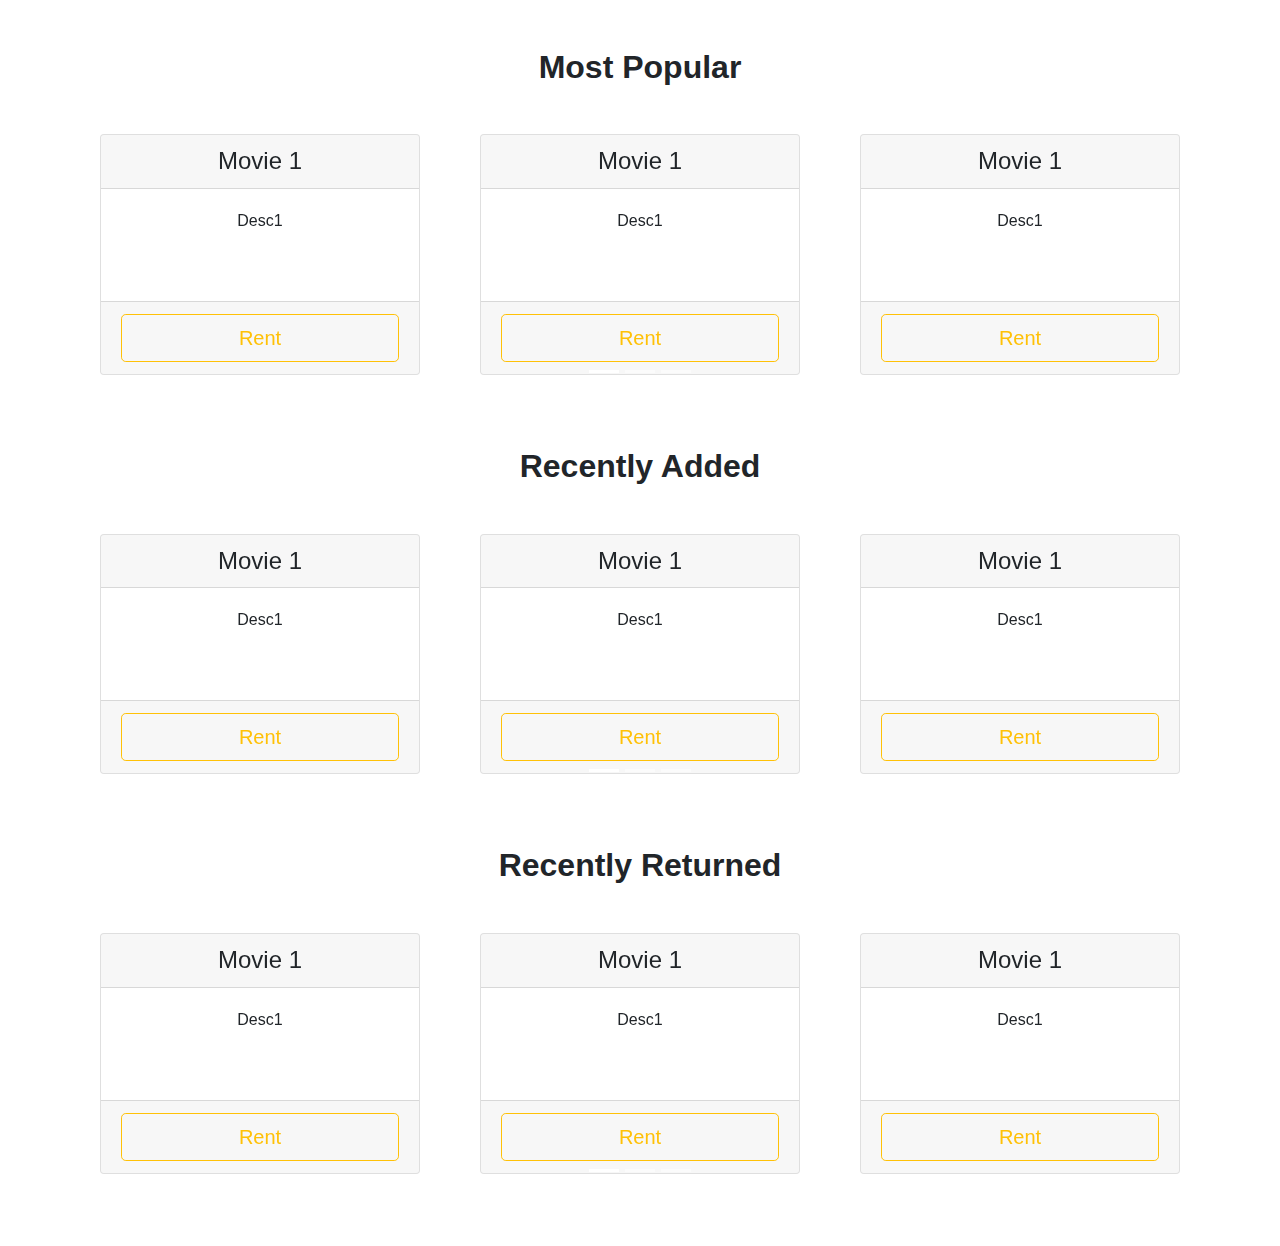
==== commit d8cb989c: "fixing merge conflicts" ====
--- a/src/main/resources/templates/index.html
+++ b/src/main/resources/templates/index.html
@@ -12,190 +12,193 @@
     <script src="https://cdn.jsdelivr.net/npm/popper.js@1.16.1/dist/umd/popper.min.js" ></script>
     <script src="https://stackpath.bootstrapcdn.com/bootstrap/4.5.2/js/bootstrap.min.js" ></script>
 </head>
-<body>
-
-
+
+<body class="background">
 <nav th:replace="fragments/header.html :: navbar"></nav>
+
 <section class="text-center my-5">
     <div class="container">
-    <!-- Section heading -->
-    <h2 class="h1-responsive font-weight-bold my-5">Most Popular</h2>
-
-    <div class="wrapper-carousel-fix">
-        <!-- Carousel Wrapper -->
-        <div id="carousel-example-1" class="carousel no-flex testimonial-carousel slide carousel-fade" data-ride="carousel"
-             data-interval="false">
-            <!--Slides-->
-            <ol class="carousel-indicators">
-                <li data-target="#carousel-example-1" data-slide-to="0" class="active"></li>
-                <li data-target="#carousel-example-1" data-slide-to="1"></li>
-                <li data-target="#carousel-example-1" data-slide-to="2"></li>
-            </ol>
-            <div class="carousel-inner" role="listbox">
-                <!--First slide-->
-                <div class="carousel-item active">
-                    <div class="row text-center card-deck">
-
-                        <div class="col-sm-4">
-                            <div class="card mb-4 box-shadow">
-                            <div class="card-header">
-                                <h4 class="my-0 font-weight-normal" th:text="${popularVHS[0][1]}">Movie 1</h4>
-                            </div>
-                            <div class="card-body">
-                                <ul class="list-unstyled mt-3 mb-4">
-                                    <li th:text="${popularVHS[0][2]}">Desc1</li>
-                                </ul>
-                            </div>
-                                <div class="card-footer">
-                                    <button type="button" class="btn btn-lg btn-block btn-outline-warning card-btn">Rent</button>
-                                </div>
-                            </div>
-                        </div>
-                        <div class="col-sm-4">
-                            <div class="card mb-4 box-shadow">
-                            <div class="card-header">
-                                <h4 class="my-0 font-weight-normal" th:text="${popularVHS[1][1]}">Movie 1</h4>
-                            </div>
-                            <div class="card-body">
-                                <ul class="list-unstyled mt-3 mb-4">
-                                    <li th:text="${popularVHS[1][2]}">Desc1</li>
-                                </ul>
-
-                            </div>
-                                <div class="card-footer">
-                                    <button type="button" class="btn btn-lg btn-block btn-outline-warning card-btn">Rent</button>
-                                </div>
-                            </div>
-                        </div>
-                        <div class="col-sm-4">
-                            <div class="card mb-4 box-shadow">
-                            <div class="card-header">
-                                <h4 class="my-0 font-weight-normal" th:text="${popularVHS[2][1]}">Movie 1</h4>
-                            </div>
-                            <div class="card-body">
-                                <ul class="list-unstyled mt-3 mb-4">
-                                    <li th:text="${popularVHS[2][2]}">Desc1</li>
-                                </ul>
-                            </div>
-                                <div class="card-footer">
-                                    <button type="button" class="btn btn-lg btn-block btn-outline-warning card-btn">Rent</button>
-                                </div>
-                            </div>
-                        </div>
-                    </div>
-                </div>
-                <!--Second slide-->
-                <div class="carousel-item">
-                    <div class="row text-center card-deck">
-                        <div class="col-sm-4">
-                            <div class="card mb-4 box-shadow">
-                                <div class="card-header">
-                                    <h4 class="my-0 font-weight-normal" th:text="${popularVHS[3][1]}">Movie 1</h4>
-                                </div>
-                                <div class="card-body">
-                                    <ul class="list-unstyled mt-3 mb-4">
-                                        <li th:text="${popularVHS[3][2]}">Desc1</li>
-                                    </ul>
-
-                                </div>
-                                <div class="card-footer">
-                                    <button type="button" class="btn btn-lg btn-block btn-outline-warning card-btn">Rent</button>
-                                </div>
-                            </div>
-                        </div>
-                        <div class="col-sm-4">
-                            <div class="card mb-4 box-shadow">
-                                <div class="card-header">
-                                    <h4 class="my-0 font-weight-normal" th:text="${popularVHS[4][1]}">Movie 1</h4>
-                                </div>
-                                <div class="card-body">
-                                    <ul class="list-unstyled mt-3 mb-4">
-                                        <li th:text="${popularVHS[4][2]}">Desc1</li>
-                                    </ul>
-
-                                </div>
-                                <div class="card-footer">
-                                    <button type="button" class="btn btn-lg btn-block btn-outline-warning card-btn">Rent</button>
-                                </div>
-                            </div>
-                        </div>
-                        <div class="col-sm-4">
-                            <div class="card mb-4 box-shadow">
-                                <div class="card-header">
-                                    <h4 class="my-0 font-weight-normal" th:text="${popularVHS[5][1]}">Movie 1</h4>
-                                </div>
-                                <div class="card-body">
-                                    <ul class="list-unstyled mt-3 mb-4">
-                                        <li th:text="${popularVHS[5][2]}">Desc1</li>
-                                    </ul>
-
-                                </div>
-                                <div class="card-footer">
-                                    <button type="button" class="btn btn-lg btn-block btn-outline-warning card-btn">Rent</button>
-                                </div>
-                            </div>
-                        </div>
-                    </div>
-                </div>
-                <div class="carousel-item">
-                    <div class="row text-center card-deck">
-                        <div class="col-sm-4">
-                            <div class="card mb-4 box-shadow">
-                                <div class="card-header">
-                                    <h4 class="my-0 font-weight-normal" th:text="${popularVHS[6][1]}">Movie 1</h4>
-                                </div>
-                                <div class="card-body">
-                                    <ul class="list-unstyled mt-3 mb-4">
-                                        <li th:text="${popularVHS[6][2]}">Desc1</li>
-                                    </ul>
-
-                                </div>
-                                <div class="card-footer">
-                                    <button type="button" class="btn btn-lg btn-block btn-outline-warning card-btn">Rent</button>
-                                </div>
-                            </div>
-                        </div>
-                        <div class="col-sm-4">
-                            <div class="card mb-4 box-shadow">
-                                <div class="card-header">
-                                    <h4 class="my-0 font-weight-normal" th:text="${popularVHS[7][1]}">Movie 1</h4>
-                                </div>
-                                <div class="card-body">
-                                    <ul class="list-unstyled mt-3 mb-4">
-                                        <li th:text="${popularVHS[7][2]}">Desc1</li>
-                                    </ul>
-
-                                </div>
-                                <div class="card-footer">
-                                    <button type="button" class="btn btn-lg btn-block btn-outline-warning card-btn">Rent</button>
-                                </div>
-                            </div>
-                        </div>
-                        <div class="col-sm-4">
-                            <div class="card mb-4 box-shadow">
-                                <div class="card-header">
-                                    <h4 class="my-0 font-weight-normal" th:text="${popularVHS[8][1]}">Movie 1</h4>
-                                </div>
-                                <div class="card-body">
-                                    <ul class="list-unstyled mt-3 mb-4">
-                                        <li th:text="${popularVHS[8][2]}">Desc1</li>
-                                    </ul>
-                                </div>
-                                <div class="card-footer">
-                                    <button type="button" class="btn btn-lg btn-block btn-outline-warning card-btn">Rent</button>
+        <!-- Section heading -->
+        <h2 class="h1-responsive font-weight-bold my-5 ">Most Popular</h2>
+
+        <div class="wrapper-carousel-fix">
+            <!-- Carousel Wrapper -->
+            <div id="carousel-example-1" class="carousel no-flex testimonial-carousel slide carousel-fade" data-ride="carousel"
+                 data-interval="5000">
+                <!--Slides-->
+                <ol class="carousel-indicators">
+                    <li data-target="#carousel-example-1" data-slide-to="0" class="active"></li>
+                    <li data-target="#carousel-example-1" data-slide-to="1"></li>
+                    <li data-target="#carousel-example-1" data-slide-to="2"></li>
+                </ol>
+                <div class="carousel-inner" role="listbox">
+                    <!--First slide-->
+                    <div class="carousel-item active">
+                        <div class="row text-center card-deck">
+
+                            <div class="col-sm-4">
+                                <div class="card mb-4 box-shadow">
+
+                                    <div class="card-header">
+                                        <h4 class="my-0 font-weight-normal" th:text="${popularVHS[0][1]}">Movie 1</h4>
+                                    </div>
+                                    <div class="card-body">
+                                        <ul class="list-unstyled mt-0 mb-5" >
+                                            <li th:text="${popularVHS[0][2]}">Desc1</li>
+                                        </ul>
+                                    </div>
+                                    <div class="card-footer">
+                                        <button type="button" class="btn btn-lg btn-block btn-outline-warning card-btn">Rent</button>
+                                    </div>
+                                </div>
+                            </div>
+
+                            <div class="col-sm-4">
+                                <div class="card mb-4 box-shadow">
+                                    <div class="card-header">
+                                        <h4 class="my-0 font-weight-normal" th:text="${popularVHS[1][1]}">Movie 1</h4>
+                                    </div>
+                                    <div class="card-body">
+                                        <ul class="list-unstyled mt-0 mb-5">
+                                            <li th:text="${popularVHS[1][2]}">Desc1</li>
+                                        </ul>
+
+                                    </div>
+                                    <div class="card-footer">
+                                        <button type="button" class="btn btn-lg btn-block btn-outline-warning card-btn">Rent</button>
+                                    </div>
+                                </div>
+                            </div>
+
+                            <div class="col-sm-4">
+                                <div class="card mb-4 box-shadow">
+                                    <div class="card-header">
+                                        <h4 class="my-0 font-weight-normal" th:text="${popularVHS[2][1]}">Movie 1</h4>
+                                    </div>
+                                    <div class="card-body">
+                                        <ul class="list-unstyled mt-0 mb-5">
+                                            <li th:text="${popularVHS[2][2]}">Desc1</li>
+                                        </ul>
+                                    </div>
+                                    <div class="card-footer">
+                                        <button type="button" class="btn btn-lg btn-block btn-outline-warning card-btn">Rent</button>
+                                    </div>
+                                </div>
+                            </div>
+                        </div>
+                    </div>
+                    <!--Second slide-->
+                    <div class="carousel-item">
+                        <div class="row text-center card-deck">
+                            <div class="col-sm-4">
+                                <div class="card mb-4 box-shadow">
+                                    <div class="card-header">
+                                        <h4 class="my-0 font-weight-normal" th:text="${popularVHS[3][1]}">Movie 1</h4>
+                                    </div>
+                                    <div class="card-body">
+                                        <ul class="list-unstyled mt-0 mb-5">
+                                            <li th:text="${popularVHS[3][2]}">Desc1</li>
+                                        </ul>
+
+                                    </div>
+                                    <div class="card-footer">
+                                        <button type="button" class="btn btn-lg btn-block btn-outline-warning card-btn">Rent</button>
+                                    </div>
+                                </div>
+                            </div>
+                            <div class="col-sm-4">
+                                <div class="card mb-4 box-shadow">
+                                    <div class="card-header">
+                                        <h4 class="my-0 font-weight-normal" th:text="${popularVHS[4][1]}">Movie 1</h4>
+                                    </div>
+                                    <div class="card-body">
+                                        <ul class="list-unstyled mt-0 mb-5">
+                                            <li th:text="${popularVHS[4][2]}">Desc1</li>
+                                        </ul>
+
+                                    </div>
+                                    <div class="card-footer">
+                                        <button type="button" class="btn btn-lg btn-block btn-outline-warning card-btn">Rent</button>
+                                    </div>
+                                </div>
+                            </div>
+                            <div class="col-sm-4">
+                                <div class="card mb-4 box-shadow">
+                                    <div class="card-header">
+                                        <h4 class="my-0 font-weight-normal" th:text="${popularVHS[5][1]}">Movie 1</h4>
+                                    </div>
+                                    <div class="card-body">
+                                        <ul class="list-unstyled mt-0 mb-5">
+                                            <li th:text="${popularVHS[5][2]}">Desc1</li>
+                                        </ul>
+
+                                    </div>
+                                    <div class="card-footer">
+                                        <button type="button" class="btn btn-lg btn-block btn-outline-warning card-btn">Rent</button>
+                                    </div>
+                                </div>
+                            </div>
+                        </div>
+                    </div>
+                    <div class="carousel-item">
+                        <div class="row text-center card-deck">
+                            <div class="col-sm-4">
+                                <div class="card mb-4 box-shadow">
+                                    <div class="card-header">
+                                        <h4 class="my-0 font-weight-normal" th:text="${popularVHS[6][1]}">Movie 1</h4>
+                                    </div>
+                                    <div class="card-body">
+                                        <ul class="list-unstyled mt-0 mb-5">
+                                            <li th:text="${popularVHS[6][2]}">Desc1</li>
+                                        </ul>
+
+                                    </div>
+                                    <div class="card-footer">
+                                        <button type="button" class="btn btn-lg btn-block btn-outline-warning card-btn">Rent</button>
+                                    </div>
+                                </div>
+                            </div>
+                            <div class="col-sm-4">
+                                <div class="card mb-4 box-shadow">
+                                    <div class="card-header">
+                                        <h4 class="my-0 font-weight-normal" th:text="${popularVHS[7][1]}">Movie 1</h4>
+                                    </div>
+                                    <div class="card-body">
+                                        <ul class="list-unstyled mt-0 mb-5">
+                                            <li th:text="${popularVHS[7][2]}">Desc1</li>
+                                        </ul>
+
+                                    </div>
+                                    <div class="card-footer">
+                                        <button type="button" class="btn btn-lg btn-block btn-outline-warning card-btn">Rent</button>
+                                    </div>
+                                </div>
+                            </div>
+                            <div class="col-sm-4">
+                                <div class="card mb-4 box-shadow">
+                                    <div class="card-header">
+                                        <h4 class="my-0 font-weight-normal" th:text="${popularVHS[8][1]}">Movie 1</h4>
+                                    </div>
+                                    <div class="card-body">
+                                        <ul class="list-unstyled mt-0 mb-5">
+                                            <li th:text="${popularVHS[8][2]}">Desc1</li>
+                                        </ul>
+                                    </div>
+                                    <div class="card-footer">
+                                        <button type="button" class="btn btn-lg btn-block btn-outline-warning card-btn">Rent</button>
+                                    </div>
                                 </div>
                             </div>
                         </div>
                     </div>
                 </div>
             </div>
-
+            <!-- Carousel Wrapper -->
         </div>
-        <!-- Carousel Wrapper -->
     </div>
-    </div>
-    <hr>
 </section>
+
+
 <section class="text-center my-5">
     <div class="container">
         <!-- Section heading -->
@@ -204,7 +207,7 @@
         <div class="wrapper-carousel-fix">
             <!-- Carousel Wrapper -->
             <div id="carousel-example-2" class="carousel no-flex testimonial-carousel slide carousel-fade" data-ride="carousel"
-                 data-interval="false">
+                 data-interval="5000">
                 <!--Slides-->
                 <ol class="carousel-indicators">
                     <li data-target="#carousel-example-2" data-slide-to="0" class="active"></li>
@@ -221,7 +224,7 @@
                                         <h4 class="my-0 font-weight-normal" th:text="${recentVHS[0].title}">Movie 1</h4>
                                     </div>
                                     <div class="card-body">
-                                        <ul class="list-unstyled mt-3 mb-4">
+                                        <ul class="list-unstyled mt-0 mb-5">
                                             <li th:text="${recentVHS[0].description}">Desc1</li>
                                         </ul>
                                     </div>
@@ -236,7 +239,7 @@
                                         <h4 class="my-0 font-weight-normal" th:text="${recentVHS[1].title}">Movie 1</h4>
                                     </div>
                                     <div class="card-body">
-                                        <ul class="list-unstyled mt-3 mb-4">
+                                        <ul class="list-unstyled mt-0 mb-5">
                                             <li th:text="${recentVHS[1].description}">Desc1</li>
                                         </ul>
                                     </div>
@@ -251,7 +254,7 @@
                                         <h4 class="my-0 font-weight-normal" th:text="${recentVHS[2].title}">Movie 1</h4>
                                     </div>
                                     <div class="card-body">
-                                        <ul class="list-unstyled mt-3 mb-4">
+                                        <ul class="list-unstyled mt-0 mb-5">
                                             <li th:text="${recentVHS[2].description}">Desc1</li>
                                         </ul>
                                     </div>
@@ -271,7 +274,7 @@
                                         <h4 class="my-0 font-weight-normal" th:text="${recentVHS[3].title}">Movie 1</h4>
                                     </div>
                                     <div class="card-body">
-                                        <ul class="list-unstyled mt-3 mb-4">
+                                        <ul class="list-unstyled mt-0 mb-5">
                                             <li th:text="${recentVHS[3].description}">Desc1</li>
                                         </ul>
                                     </div>
@@ -286,7 +289,7 @@
                                         <h4 class="my-0 font-weight-normal" th:text="${recentVHS[4].title}">Movie 1</h4>
                                     </div>
                                     <div class="card-body">
-                                        <ul class="list-unstyled mt-3 mb-4">
+                                        <ul class="list-unstyled mt-0 mb-5">
                                             <li th:text="${recentVHS[4].description}">Desc1</li>
                                         </ul>
                                     </div>
@@ -301,7 +304,7 @@
                                         <h4 class="my-0 font-weight-normal" th:text="${recentVHS[5].title}">Movie 1</h4>
                                     </div>
                                     <div class="card-body">
-                                        <ul class="list-unstyled mt-3 mb-4">
+                                        <ul class="list-unstyled mt-0 mb-5">
                                             <li th:text="${recentVHS[5].description}">Desc1</li>
                                         </ul>
                                     </div>
@@ -320,7 +323,7 @@
                                         <h4 class="my-0 font-weight-normal" th:text="${recentVHS[6].title}">Movie 1</h4>
                                     </div>
                                     <div class="card-body">
-                                        <ul class="list-unstyled mt-3 mb-4">
+                                        <ul class="list-unstyled mt-0 mb-5">
                                             <li th:text="${recentVHS[6].description}">Desc1</li>
                                         </ul>
                                     </div>
@@ -335,7 +338,7 @@
                                         <h4 class="my-0 font-weight-normal" th:text="${recentVHS[7].title}">Movie 1</h4>
                                     </div>
                                     <div class="card-body">
-                                        <ul class="list-unstyled mt-3 mb-4">
+                                        <ul class="list-unstyled mt-0 mb-5">
                                             <li th:text="${recentVHS[7].description}">Desc1</li>
                                         </ul>
                                     </div>
@@ -350,7 +353,7 @@
                                         <h4 class="my-0 font-weight-normal" th:text="${recentVHS[8].title}">Movie 1</h4>
                                     </div>
                                     <div class="card-body">
-                                        <ul class="list-unstyled mt-3 mb-4">
+                                        <ul class="list-unstyled mt-0 mb-5">
                                             <li th:text="${recentVHS[8].description}">Desc1</li>
                                         </ul>
                                     </div>
@@ -366,8 +369,9 @@
             <!-- Carousel Wrapper -->
         </div>
     </div>
-    <hr>
 </section>
+
+
 <section class="text-center my-5">
     <div class="container">
         <!-- Section heading -->
@@ -375,7 +379,7 @@
         <div class="wrapper-carousel-fix">
             <!-- Carousel Wrapper -->
             <div id="carousel-example-3" class="carousel no-flex testimonial-carousel slide carousel-fade" data-ride="carousel"
-                 data-interval="false">
+                 data-interval="5000">
                 <!--Slides-->
                 <ol class="carousel-indicators">
                     <li data-target="#carousel-example-3" data-slide-to="0" class="active"></li>
@@ -392,7 +396,7 @@
                                         <h4 class="my-0 font-weight-normal" th:text="${returnedVHS[0].title}">Movie 1</h4>
                                     </div>
                                     <div class="card-body">
-                                        <ul class="list-unstyled mt-3 mb-4">
+                                        <ul class="list-unstyled mt-0 mb-5">
                                             <li th:text="${returnedVHS[0].description}">Desc1</li>
                                         </ul>
                                     </div>
@@ -407,7 +411,7 @@
                                         <h4 class="my-0 font-weight-normal" th:text="${returnedVHS[1].title}">Movie 1</h4>
                                     </div>
                                     <div class="card-body">
-                                        <ul class="list-unstyled mt-3 mb-4">
+                                        <ul class="list-unstyled mt-0 mb-5">
                                             <li th:text="${returnedVHS[1].description}">Desc1</li>
                                         </ul>
                                     </div>
@@ -422,7 +426,7 @@
                                         <h4 class="my-0 font-weight-normal" th:text="${returnedVHS[2].title}">Movie 1</h4>
                                     </div>
                                     <div class="card-body">
-                                        <ul class="list-unstyled mt-3 mb-4">
+                                        <ul class="list-unstyled mt-0 mb-5">
                                             <li th:text="${returnedVHS[2].description}">Desc1</li>
                                         </ul>
                                     </div>
@@ -442,7 +446,7 @@
                                         <h4 class="my-0 font-weight-normal" th:text="${returnedVHS[3].title}">Movie 1</h4>
                                     </div>
                                     <div class="card-body">
-                                        <ul class="list-unstyled mt-3 mb-4">
+                                        <ul class="list-unstyled mt-0 mb-5">
                                             <li th:text="${returnedVHS[3].description}">Desc1</li>
                                         </ul>
 
@@ -458,7 +462,7 @@
                                         <h4 class="my-0 font-weight-normal" th:text="${returnedVHS[4].title}">Movie 1</h4>
                                     </div>
                                     <div class="card-body">
-                                        <ul class="list-unstyled mt-3 mb-4">
+                                        <ul class="list-unstyled mt-0 mb-5">
                                             <li th:text="${returnedVHS[4].description}">Desc1</li>
                                         </ul>
 
@@ -474,7 +478,7 @@
                                         <h4 class="my-0 font-weight-normal" th:text="${returnedVHS[5].title}">Movie 1</h4>
                                     </div>
                                     <div class="card-body">
-                                        <ul class="list-unstyled mt-3 mb-4">
+                                        <ul class="list-unstyled mt-0 mb-5">
                                             <li th:text="${returnedVHS[5].description}">Desc1</li>
                                         </ul>
                                     </div>
@@ -493,7 +497,7 @@
                                         <h4 class="my-0 font-weight-normal" th:text="${returnedVHS[6].title}">Movie 1</h4>
                                     </div>
                                     <div class="card-body">
-                                        <ul class="list-unstyled mt-3 mb-4">
+                                        <ul class="list-unstyled mt-0 mb-5">
                                             <li th:text="${returnedVHS[6].description}">Desc1</li>
                                         </ul>
 
@@ -509,7 +513,7 @@
                                         <h4 class="my-0 font-weight-normal" th:text="${returnedVHS[7].title}">Movie 1</h4>
                                     </div>
                                     <div class="card-body">
-                                        <ul class="list-unstyled mt-3 mb-4">
+                                        <ul class="list-unstyled mt-0 mb-5">
                                             <li th:text="${returnedVHS[7].description}">Desc1</li>
                                         </ul>
 
@@ -525,7 +529,7 @@
                                         <h4 class="my-0 font-weight-normal" th:text="${returnedVHS[8].title}">Movie 1</h4>
                                     </div>
                                     <div class="card-body">
-                                        <ul class="list-unstyled mt-3 mb-4">
+                                        <ul class="list-unstyled mt-0 mb-5">
                                             <li th:text="${returnedVHS[8].description}">Desc1</li>
                                         </ul>
                                     </div>
@@ -541,7 +545,6 @@
             <!-- Carousel Wrapper -->
         </div>
     </div>
-    <hr>
 </section>
 
 <footer>
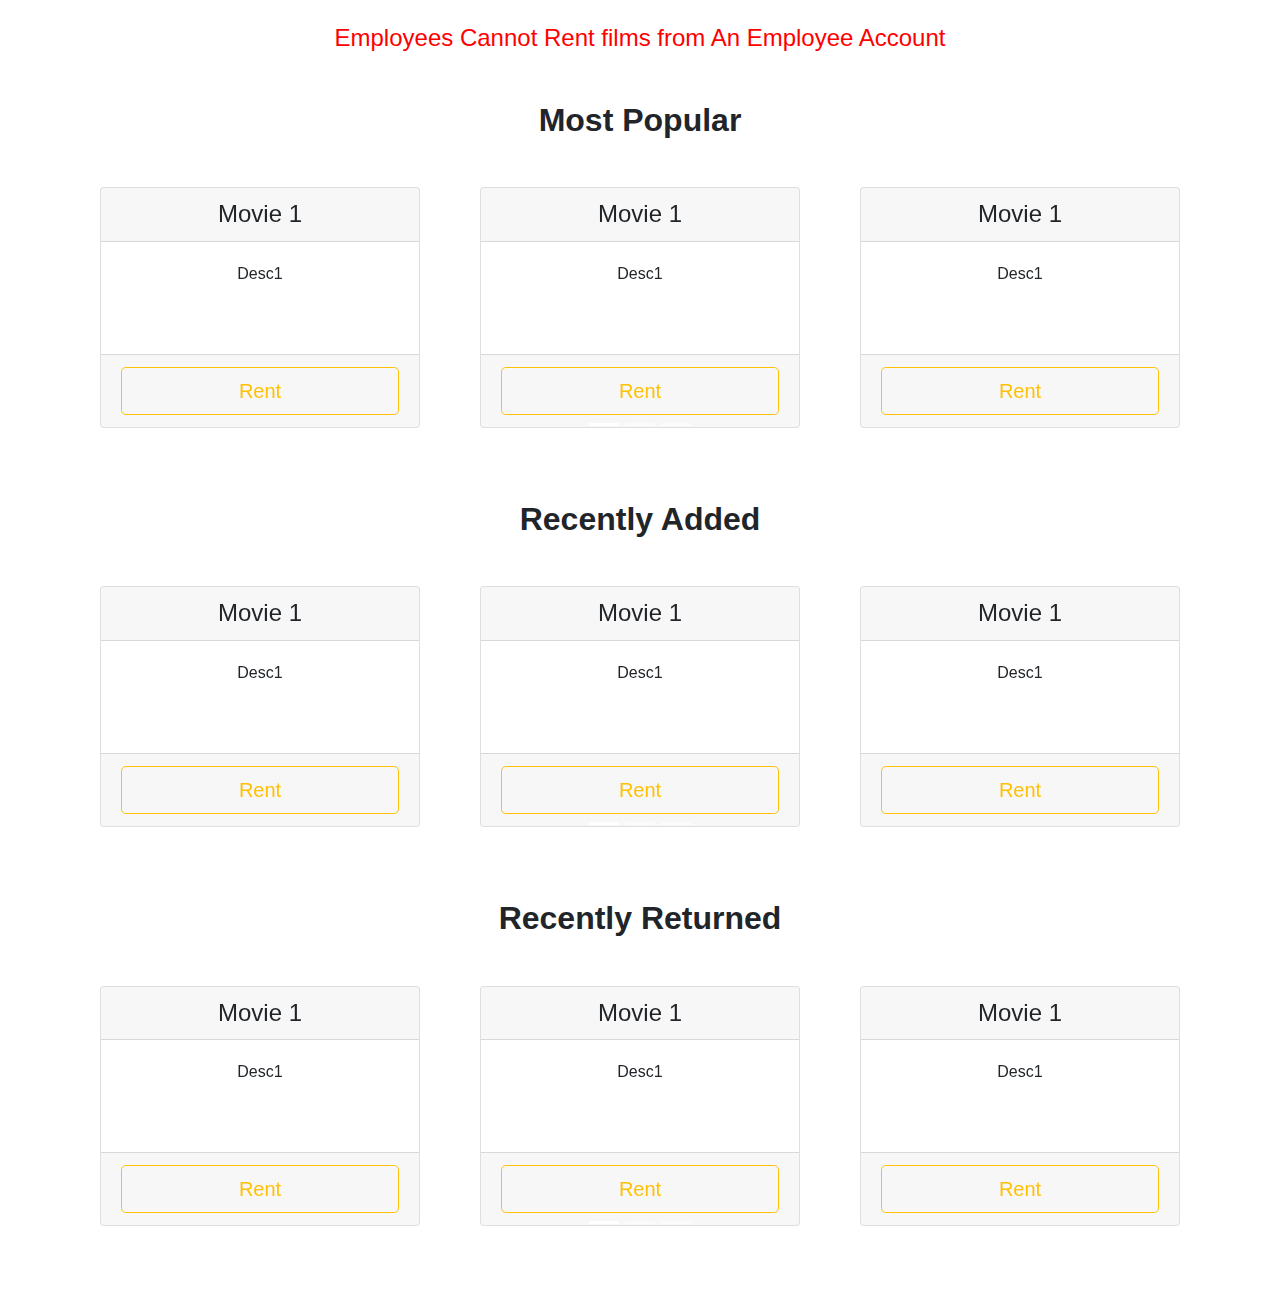
==== commit 0ed01d15: "Merge branch 'dev'" ====
--- a/src/main/resources/templates/index.html
+++ b/src/main/resources/templates/index.html
@@ -15,8 +15,13 @@
 
 <body class="background">
 <nav th:replace="fragments/header.html :: navbar"></nav>
+    <span th:if="${error}">
+        <br/>
+        <h4 style="text-align: center; color: red">Employees Cannot Rent films from An Employee Account</h4>
+    </span>
 
 <section class="text-center my-5">
+
     <div class="container">
         <!-- Section heading -->
         <h2 class="h1-responsive font-weight-bold my-5 ">Most Popular</h2>
@@ -48,7 +53,9 @@
                                         </ul>
                                     </div>
                                     <div class="card-footer">
-                                        <button type="button" class="btn btn-lg btn-block btn-outline-warning card-btn">Rent</button>
+                                        <form method="post" th:action="@{/rent/{id}(id = ${popularVHS[0][0]})}">
+                                            <button type="submit" class="btn btn-lg btn-block btn-outline-warning card-btn" th:id="${popularVHS[0][0]}" name="rent">Rent</button>
+                                        </form>
                                     </div>
                                 </div>
                             </div>
@@ -65,7 +72,11 @@
 
                                     </div>
                                     <div class="card-footer">
-                                        <button type="button" class="btn btn-lg btn-block btn-outline-warning card-btn">Rent</button>
+
+
+                                        <form method="post" th:action="@{/rent/{id}(id = ${popularVHS[1][0]})}">
+                                        <button type="submit" class="btn btn-lg btn-block btn-outline-warning card-btn" th:id="${popularVHS[1][0]}" name="rent">Rent</button>
+                                        </form>
                                     </div>
                                 </div>
                             </div>
@@ -81,7 +92,9 @@
                                         </ul>
                                     </div>
                                     <div class="card-footer">
-                                        <button type="button" class="btn btn-lg btn-block btn-outline-warning card-btn">Rent</button>
+                                        <form method="post" th:action="@{/rent/{id}(id = ${popularVHS[2][0]})}">
+                                            <button type="submit" class="btn btn-lg btn-block btn-outline-warning card-btn" th:id="${popularVHS[2][0]}" name="rent">Rent</button>
+                                        </form>
                                     </div>
                                 </div>
                             </div>
@@ -102,7 +115,9 @@
 
                                     </div>
                                     <div class="card-footer">
-                                        <button type="button" class="btn btn-lg btn-block btn-outline-warning card-btn">Rent</button>
+                                        <form method="post" th:action="@{/rent/{id}(id = ${popularVHS[3][0]})}">
+                                            <button type="submit" class="btn btn-lg btn-block btn-outline-warning card-btn" th:id="${popularVHS[3][0]}" name="rent">Rent</button>
+                                        </form>
                                     </div>
                                 </div>
                             </div>
@@ -118,7 +133,9 @@
 
                                     </div>
                                     <div class="card-footer">
-                                        <button type="button" class="btn btn-lg btn-block btn-outline-warning card-btn">Rent</button>
+                                        <form method="post" th:action="@{/rent/{id}(id = ${popularVHS[4][0]})}">
+                                            <button type="submit" class="btn btn-lg btn-block btn-outline-warning card-btn" th:id="${popularVHS[4][0]}" name="rent">Rent</button>
+                                        </form>
                                     </div>
                                 </div>
                             </div>
@@ -134,7 +151,9 @@
 
                                     </div>
                                     <div class="card-footer">
-                                        <button type="button" class="btn btn-lg btn-block btn-outline-warning card-btn">Rent</button>
+                                        <form method="post" th:action="@{/rent/{id}(id = ${popularVHS[5][0]})}">
+                                            <button type="submit" class="btn btn-lg btn-block btn-outline-warning card-btn" th:id="${popularVHS[5][0]}" name="rent">Rent</button>
+                                        </form>
                                     </div>
                                 </div>
                             </div>
@@ -154,7 +173,9 @@
 
                                     </div>
                                     <div class="card-footer">
-                                        <button type="button" class="btn btn-lg btn-block btn-outline-warning card-btn">Rent</button>
+                                        <form method="post" th:action="@{/rent/{id}(id = ${popularVHS[6][0]})}">
+                                            <button type="submit" class="btn btn-lg btn-block btn-outline-warning card-btn" th:id="${popularVHS[6][0]}" name="rent">Rent</button>
+                                        </form>
                                     </div>
                                 </div>
                             </div>
@@ -170,7 +191,9 @@
 
                                     </div>
                                     <div class="card-footer">
-                                        <button type="button" class="btn btn-lg btn-block btn-outline-warning card-btn">Rent</button>
+                                        <form method="post" th:action="@{/rent/{id}(id = ${popularVHS[7][0]})}">
+                                            <button type="submit" class="btn btn-lg btn-block btn-outline-warning card-btn" th:id="${popularVHS[7][0]}" name="rent">Rent</button>
+                                        </form>
                                     </div>
                                 </div>
                             </div>
@@ -185,7 +208,9 @@
                                         </ul>
                                     </div>
                                     <div class="card-footer">
-                                        <button type="button" class="btn btn-lg btn-block btn-outline-warning card-btn">Rent</button>
+                                        <form method="post" th:action="@{/rent/{id}(id = ${popularVHS[8][0]})}">
+                                            <button type="submit" class="btn btn-lg btn-block btn-outline-warning card-btn" th:id="${popularVHS[8][0]}" name="rent">Rent</button>
+                                        </form>
                                     </div>
                                 </div>
                             </div>
@@ -229,7 +254,9 @@
                                         </ul>
                                     </div>
                                     <div class="card-footer">
-                                        <button type="button" class="btn btn-lg btn-block btn-outline-warning card-btn">Rent</button>
+                                        <form method="post" th:action="@{/rent/{id}(id = ${recentVHS[0].filmId})}">
+                                            <button type="submit" class="btn btn-lg btn-block btn-outline-warning card-btn" th:id="${recentVHS[0].filmId}" name="rent">Rent</button>
+                                        </form>
                                     </div>
                                 </div>
                             </div>
@@ -244,7 +271,9 @@
                                         </ul>
                                     </div>
                                     <div class="card-footer">
-                                        <button type="button" class="btn btn-lg btn-block btn-outline-warning card-btn">Rent</button>
+                                        <form method="post" th:action="@{/rent/{id}(id = ${recentVHS[1].filmId})}">
+                                            <button type="submit" class="btn btn-lg btn-block btn-outline-warning card-btn" th:id="${recentVHS[1].filmId}" name="rent">Rent</button>
+                                        </form>
                                     </div>
                                 </div>
                             </div>
@@ -259,7 +288,9 @@
                                         </ul>
                                     </div>
                                     <div class="card-footer">
-                                        <button type="button" class="btn btn-lg btn-block btn-outline-warning card-btn">Rent</button>
+                                        <form method="post" th:action="@{/rent/{id}(id = ${recentVHS[2].filmId})}">
+                                            <button type="submit" class="btn btn-lg btn-block btn-outline-warning card-btn" th:id="${recentVHS[2].filmId}" name="rent">Rent</button>
+                                        </form>
                                     </div>
                                 </div>
                             </div>
@@ -279,7 +310,9 @@
                                         </ul>
                                     </div>
                                     <div class="card-footer">
-                                        <button type="button" class="btn btn-lg btn-block btn-outline-warning card-btn">Rent</button>
+                                        <form method="post" th:action="@{/rent/{id}(id = ${recentVHS[3].filmId})}">
+                                            <button type="submit" class="btn btn-lg btn-block btn-outline-warning card-btn" th:id="${recentVHS[3].filmId}" name="rent">Rent</button>
+                                        </form>
                                     </div>
                                 </div>
                             </div>
@@ -294,8 +327,10 @@
                                         </ul>
                                     </div>
                                     <div class="card-footer">
-                                        <button type="button" class="btn btn-lg btn-block btn-outline-warning card-btn">Rent</button>
-                                    </div>
+                                        <form method="post" th:action="@{/rent/{id}(id = ${recentVHS[4].filmId})}">
+                                            <button type="submit" class="btn btn-lg btn-block btn-outline-warning card-btn" th:id="${recentVHS[4].filmId}" name="rent">Rent</button>
+                                        </form>
+                                        </div>
                                 </div>
                             </div>
                             <div class="col-sm-4">
@@ -309,7 +344,9 @@
                                         </ul>
                                     </div>
                                     <div class="card-footer">
-                                        <button type="button" class="btn btn-lg btn-block btn-outline-warning card-btn">Rent</button>
+                                        <form method="post" th:action="@{/rent/{id}(id = ${recentVHS[5].filmId})}">
+                                            <button type="submit" class="btn btn-lg btn-block btn-outline-warning card-btn" th:id="${recentVHS[5].filmId}" name="rent">Rent</button>
+                                        </form>
                                     </div>
                                 </div>
                             </div>
@@ -328,7 +365,9 @@
                                         </ul>
                                     </div>
                                     <div class="card-footer">
-                                        <button type="button" class="btn btn-lg btn-block btn-outline-warning card-btn">Rent</button>
+                                        <form method="post" th:action="@{/rent/{id}(id = ${recentVHS[6].filmId})}">
+                                            <button type="submit" class="btn btn-lg btn-block btn-outline-warning card-btn" th:id="${recentVHS[6].filmId}" name="rent">Rent</button>
+                                        </form>
                                     </div>
                                 </div>
                             </div>
@@ -343,7 +382,9 @@
                                         </ul>
                                     </div>
                                     <div class="card-footer">
-                                        <button type="button" class="btn btn-lg btn-block btn-outline-warning card-btn">Rent</button>
+                                        <form method="post" th:action="@{/rent/{id}(id = ${recentVHS[7].filmId})}">
+                                            <button type="submit" class="btn btn-lg btn-block btn-outline-warning card-btn" th:id="${recentVHS[7].filmId}" name="rent">Rent</button>
+                                        </form>
                                     </div>
                                 </div>
                             </div>
@@ -358,7 +399,9 @@
                                         </ul>
                                     </div>
                                     <div class="card-footer">
-                                        <button type="button" class="btn btn-lg btn-block btn-outline-warning card-btn">Rent</button>
+                                        <form method="post" th:action="@{/rent/{id}(id = ${recentVHS[8].filmId})}">
+                                            <button type="submit" class="btn btn-lg btn-block btn-outline-warning card-btn" th:id="${recentVHS[8].filmId}" name="rent">Rent</button>
+                                        </form>
                                     </div>
                                 </div>
                             </div>
@@ -401,7 +444,9 @@
                                         </ul>
                                     </div>
                                     <div class="card-footer">
-                                        <button type="button" class="btn btn-lg btn-block btn-outline-warning card-btn">Rent</button>
+                                        <form method="post" th:action="@{/rent/{id}(id = ${returnedVHS[0].filmId})}">
+                                            <button type="submit" class="btn btn-lg btn-block btn-outline-warning card-btn" th:id="${returnedVHS[0].filmId}" name="rent">Rent</button>
+                                        </form>
                                     </div>
                                 </div>
                             </div>
@@ -416,7 +461,9 @@
                                         </ul>
                                     </div>
                                     <div class="card-footer">
-                                        <button type="button" class="btn btn-lg btn-block btn-outline-warning card-btn">Rent</button>
+                                        <form method="post" th:action="@{/rent/{id}(id = ${returnedVHS[1].filmId})}">
+                                            <button type="submit" class="btn btn-lg btn-block btn-outline-warning card-btn" th:id="${returnedVHS[1].filmId}" name="rent">Rent</button>
+                                        </form>
                                     </div>
                                 </div>
                             </div>
@@ -431,7 +478,9 @@
                                         </ul>
                                     </div>
                                     <div class="card-footer">
-                                        <button type="button" class="btn btn-lg btn-block btn-outline-warning card-btn">Rent</button>
+                                        <form method="post" th:action="@{/rent/{id}(id = ${returnedVHS[2].filmId})}">
+                                            <button type="submit" class="btn btn-lg btn-block btn-outline-warning card-btn" th:id="${returnedVHS[2].filmId}" name="rent">Rent</button>
+                                        </form>
                                     </div>
                                 </div>
                             </div>
@@ -452,7 +501,9 @@
 
                                     </div>
                                     <div class="card-footer">
-                                        <button type="button" class="btn btn-lg btn-block btn-outline-warning card-btn">Rent</button>
+                                        <form method="post" th:action="@{/rent/{id}(id = ${returnedVHS[3].filmId})}">
+                                            <button type="submit" class="btn btn-lg btn-block btn-outline-warning card-btn" th:id="${returnedVHS[3].filmId}" name="rent">Rent</button>
+                                        </form>
                                     </div>
                                 </div>
                             </div>
@@ -468,7 +519,9 @@
 
                                     </div>
                                     <div class="card-footer">
-                                        <button type="button" class="btn btn-lg btn-block btn-outline-warning card-btn">Rent</button>
+                                        <form method="post" th:action="@{/rent/{id}(id = ${returnedVHS[4].filmId})}">
+                                            <button type="submit" class="btn btn-lg btn-block btn-outline-warning card-btn" th:id="${returnedVHS[4].filmId}" name="rent">Rent</button>
+                                        </form>
                                     </div>
                                 </div>
                             </div>
@@ -483,7 +536,9 @@
                                         </ul>
                                     </div>
                                     <div class="card-footer">
-                                        <button type="button" class="btn btn-lg btn-block btn-outline-warning card-btn">Rent</button>
+                                        <form method="post" th:action="@{/rent/{id}(id = ${returnedVHS[5].filmId})}">
+                                            <button type="submit" class="btn btn-lg btn-block btn-outline-warning card-btn" th:id="${returnedVHS[5].filmId}" name="rent">Rent</button>
+                                        </form>
                                     </div>
                                 </div>
                             </div>
@@ -503,7 +558,9 @@
 
                                     </div>
                                     <div class="card-footer">
-                                        <button type="button" class="btn btn-lg btn-block btn-outline-warning card-btn">Rent</button>
+                                        <form method="post" th:action="@{/rent/{id}(id = ${returnedVHS[6].filmId})}">
+                                            <button type="submit" class="btn btn-lg btn-block btn-outline-warning card-btn" th:id="${returnedVHS[6].filmId}" name="rent">Rent</button>
+                                        </form>
                                     </div>
                                 </div>
                             </div>
@@ -519,7 +576,9 @@
 
                                     </div>
                                     <div class="card-footer">
-                                        <button type="button" class="btn btn-lg btn-block btn-outline-warning card-btn">Rent</button>
+                                        <form method="post" th:action="@{/rent/{id}(id = ${returnedVHS[7].filmId})}">
+                                            <button type="submit" class="btn btn-lg btn-block btn-outline-warning card-btn" th:id="${returnedVHS[7].filmId}" name="rent">Rent</button>
+                                        </form>
                                     </div>
                                 </div>
                             </div>
@@ -534,7 +593,9 @@
                                         </ul>
                                     </div>
                                     <div class="card-footer">
-                                        <button type="button" class="btn btn-lg btn-block btn-outline-warning card-btn">Rent</button>
+                                        <form method="post" th:action="@{/rent/{id}(id = ${returnedVHS[8].filmId})}">
+                                            <button type="submit" class="btn btn-lg btn-block btn-outline-warning card-btn" th:id="${returnedVHS[8].filmId}" name="rent">Rent</button>
+                                        </form>
                                     </div>
                                 </div>
                             </div>
